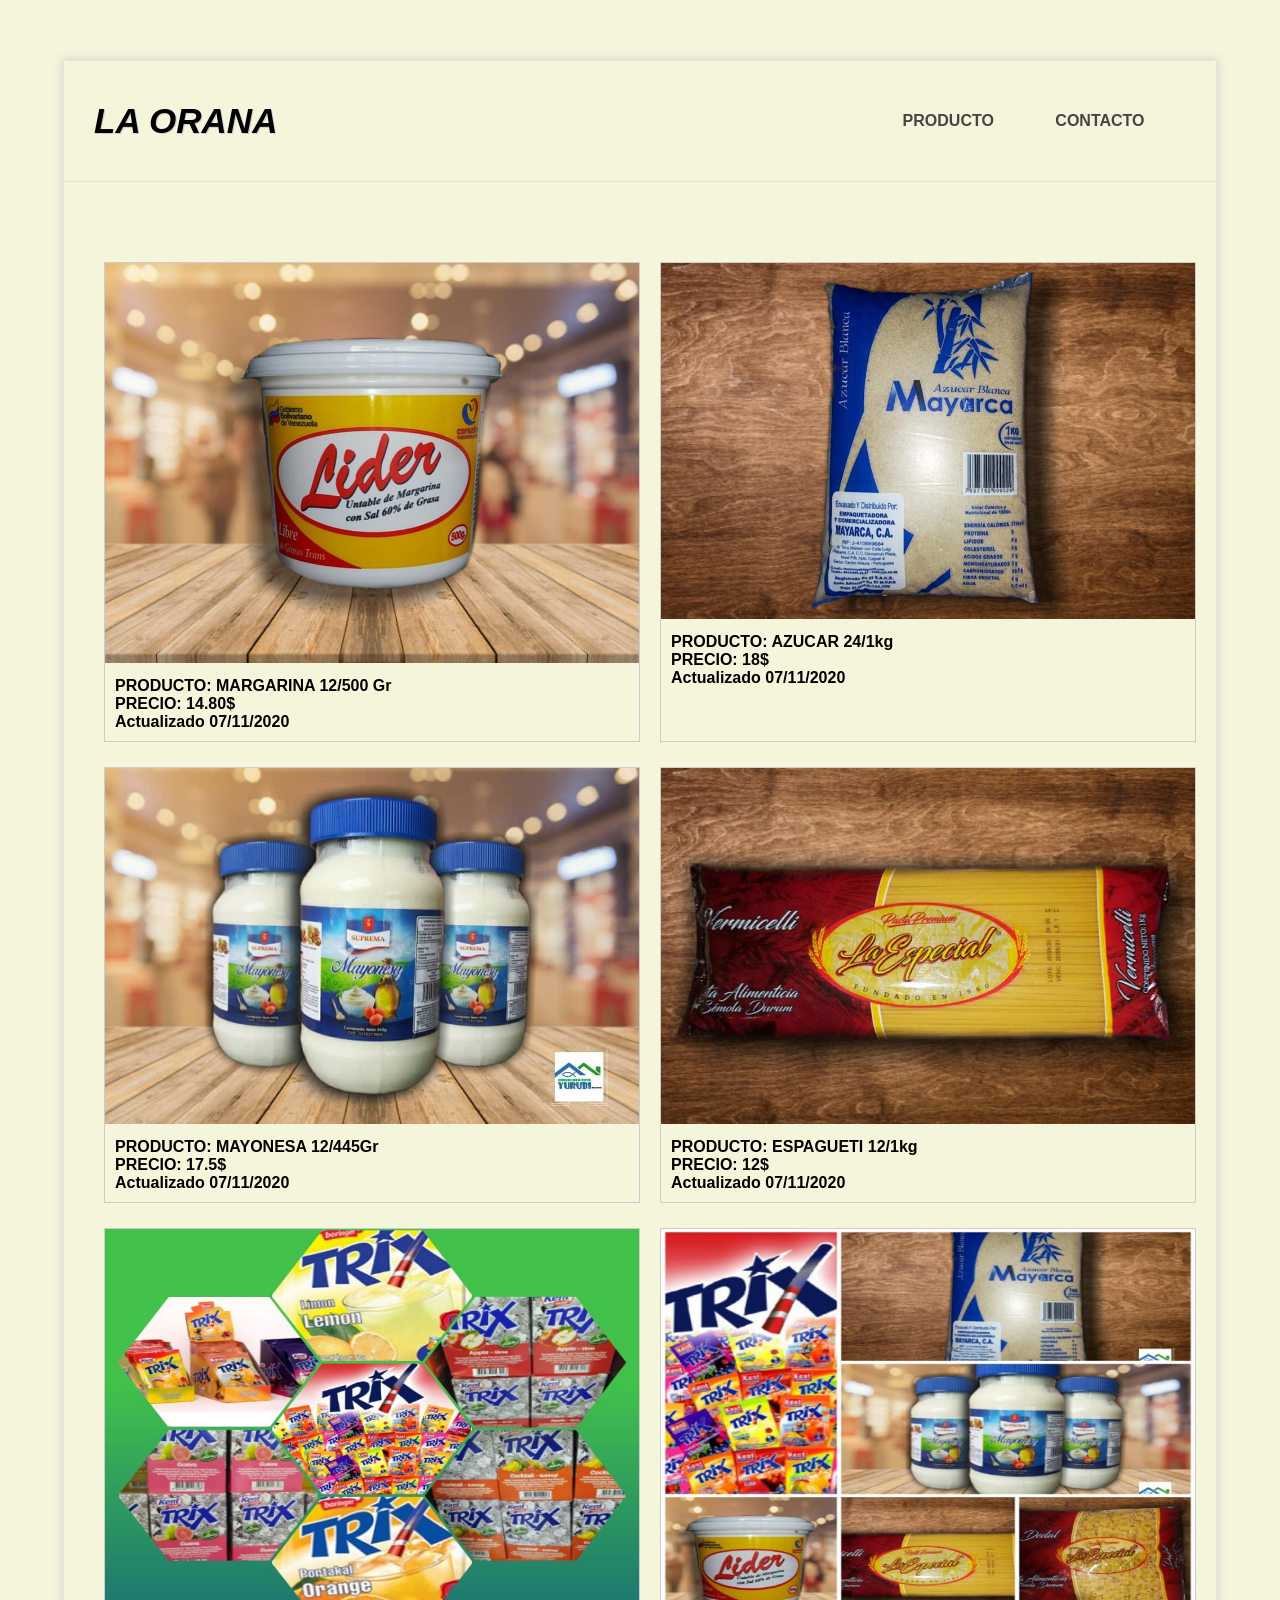
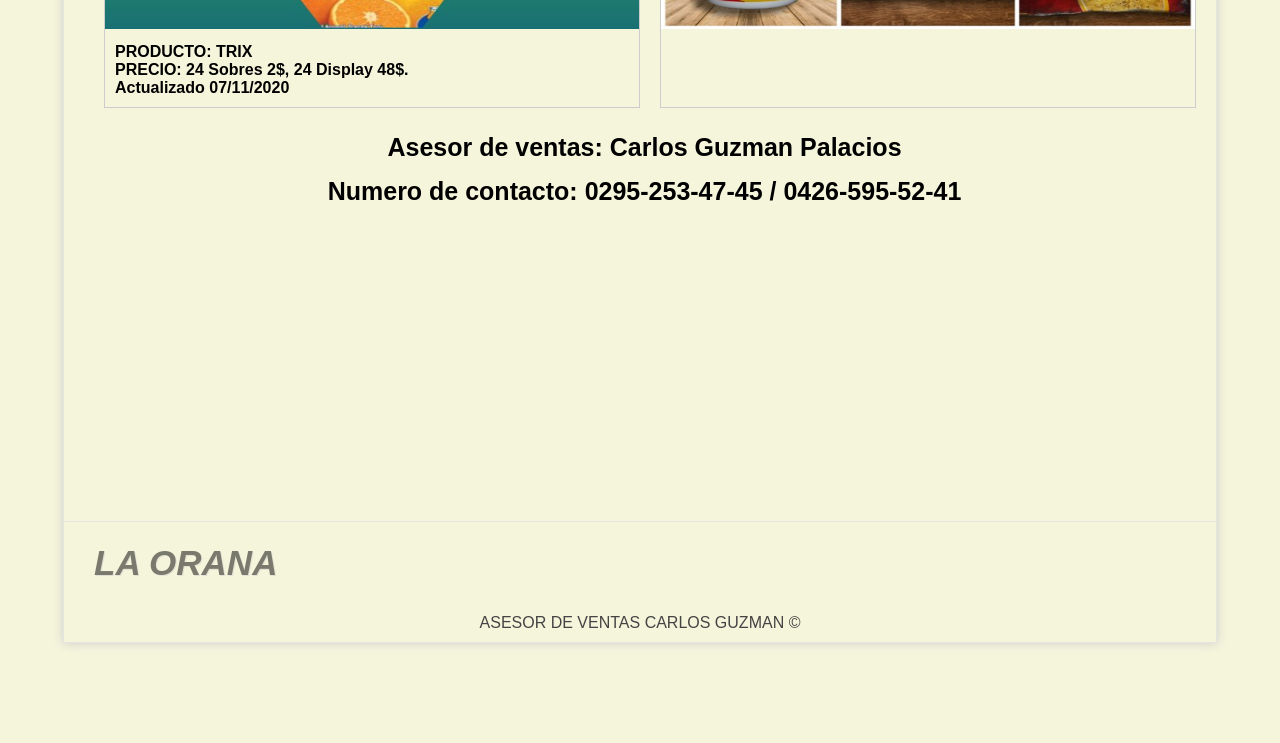
==== docs/index.html @ 0a70550a "agregamos contacto" ====
<!doctype html><html lang="es"><head><meta charset="UTF-8"><meta name="viewport" content="width=device-width,initial-scale=1"><title>La Orana</title><link href="main.14b35aeda8c6bf2b2105.css" rel="stylesheet"></head><body><div class="container"><header><div class="logo"><h1>La Orana</h1></div><nav id="menu"><ul><li><a href="index.html">Producto</a></li><li><a href="#contacto">Contacto</a></li></ul></nav></header><div id="projects"><article class="project"><div class="image-wrap"><img src="assets/margarina.jpeg"/></div><div class="project-info">PRODUCTO: MARGARINA 12/500 Gr<br>PRECIO: 14.80$<br>Actualizado 07/11/2020</div></article><article class="project"><div class="image-wrap"><img id="azucar" src="assets/azucar.jpeg"/></div><div class="project-info">PRODUCTO: AZUCAR 24/1kg<br>PRECIO: 18$<br>Actualizado 07/11/2020</div></article><article class="project"><div class="image-wrap" w:400px><img src="assets/mayonesa.jpeg"/></div><div class="project-info">PRODUCTO: MAYONESA 12/445Gr<br>PRECIO: 17.5$<br>Actualizado 07/11/2020</div></article><article class="project"><div class="image-wrap"><img src="assets/pasta.jpeg"/></div><div class="project-info">PRODUCTO: ESPAGUETI 12/1kg<br>PRECIO: 12$<br>Actualizado 07/11/2020</div></article><article class="project"><div class="image-wrap"><img src="assets/trix.jpeg"/></div><div class="project-info">PRODUCTO: TRIX<br>PRECIO: 24 Sobres 2$, 24 Display 48$.<br>Actualizado 07/11/2020</div></article><article class="project"><div class="image-wrap"><img src="assets/varios.jpeg"/></div></article></div><section><div id="contacto"><p>Asesor de ventas: Carlos Guzman Palacios</p></div><div id="contacto"><p>Numero de contacto: 0295-253-47-45 / 0426-595-52-41</p></div></section><footer id="footer"><div class="logo">LA ORANA</div><div class="info">ASESOR DE VENTAS CARLOS GUZMAN &copy;</div></footer></div><script src="main.df69687eee629e5b68b0.js"></script></body></html>
---- docs/main.14b35aeda8c6bf2b2105.css ----
*{background-color:beige;text-decoration:none;margin:0;padding:0;font-family:sans-serif}.container{width:90%;height:auto;border:1px solid rgba(225,225,226,.8);box-shadow:0 0 10px #ccc;margin:60px auto 100px;min-width:600px}header{display:flex;flex-direction:row;align-items:center;height:120px;border-bottom:1px solid rgba(225,225,226,.8)}.logo h1{color:#000}.logo,.logo h1{font-family:Helvetica;font-style:italic;font-weight:900;font-size:35px;text-transform:uppercase}.logo{display:flex;flex-grow:1;flex-basis:65%;padding:10px;margin-left:20px;text-shadow:1px 1px 0 #ccc}#menu{flex-grow:1;flex-basis:30%;height:100%;padding-right:20px}#menu ul{display:flex;flex-direction:row;flex-wrap:wrap;align-items:center;justify-content:space-evenly;height:100%;list-style:none}#menu a{text-transform:uppercase;color:#444;padding:10px;text-decoration:none;transition:all .3s;font-weight:700}#menu a:hover{background:#101097;color:#fff}#projects{display:flex;flex-flow:row wrap;justify-content:space-between;flex-basis:80%;margin-top:80px;margin-left:40px}.project{flex-grow:1;flex-basis:35%;justify-content:center;margin-bottom:25px;margin-right:20px;border:1px solid #ccc}.image-wrap img{justify-content:center;width:100%;max-height:400px;max-width:700px}.project-info{padding:10px;font-size:16px;color:#000;transition:all .3s;font-weight:700}.project-info:hover,.project-info a:hover{color:#101097;font-size:21px}.project-info p{font-size:16px;color:#000;font-weight:700}#footer{display:flex;flex-flow:row wrap;justify-content:flex-end;margin-top:300px;height:120px;align-items:center;border-top:1px solid rgba(225,225,226,.8)}#contacto{display:flex;justify-content:center;justify-items:center;flex-basis:40%;font-family:Verdana,Geneva,Tahoma,sans-serif;font-weight:700;font-size:25px;border-radius:0 0 0 5px;text-align:center;padding-left:39px;padding-right:30px;padding-bottom:15px}#footer .logo{opacity:.5;flex-basis:auto;flex-grow:1;order:2;text-align:right;margin-right:20px}#footer .info{order:1;margin-left:20px;color:#444}@media (max-width:1088px){#header{text-align:center}.logo{flex-direction:column;flex-grow:1}#menu,.logo{display:flex;flex-wrap:nowrap;flex-basis:100%;justify-content:space-evenly}#menu{flex-direction:row;height:100%}}@media (max-width:819px){.logo{display:flex;flex-direction:row;flex-wrap:wrap;flex-basis:100%;width:100%}}@media (max-width:1334px){#header{text-align:center}#menu>ul{display:flex;justify-content:space-evenly}}@media (max-width:646px){#content{display:flex;flex-direction:column;flex-wrap:wrap;justify-content:space-between;padding-top:20px;padding-bottom:20px}#aside{margin-right:0}#aside ul{display:flex;flex-flow:row wrap;justify-content:space-between}#aside ul li{flex-grow:1;margin-left:5px;margin-right:5px}.project{margin-right:10px;margin-left:10px}#footer .logo{flex-grow:1;order:1;flex-basis:100%;text-align:center;margin:0}}#footer .info{flex-grow:1;order:2;flex-basis:100%;text-align:center;margin:0}
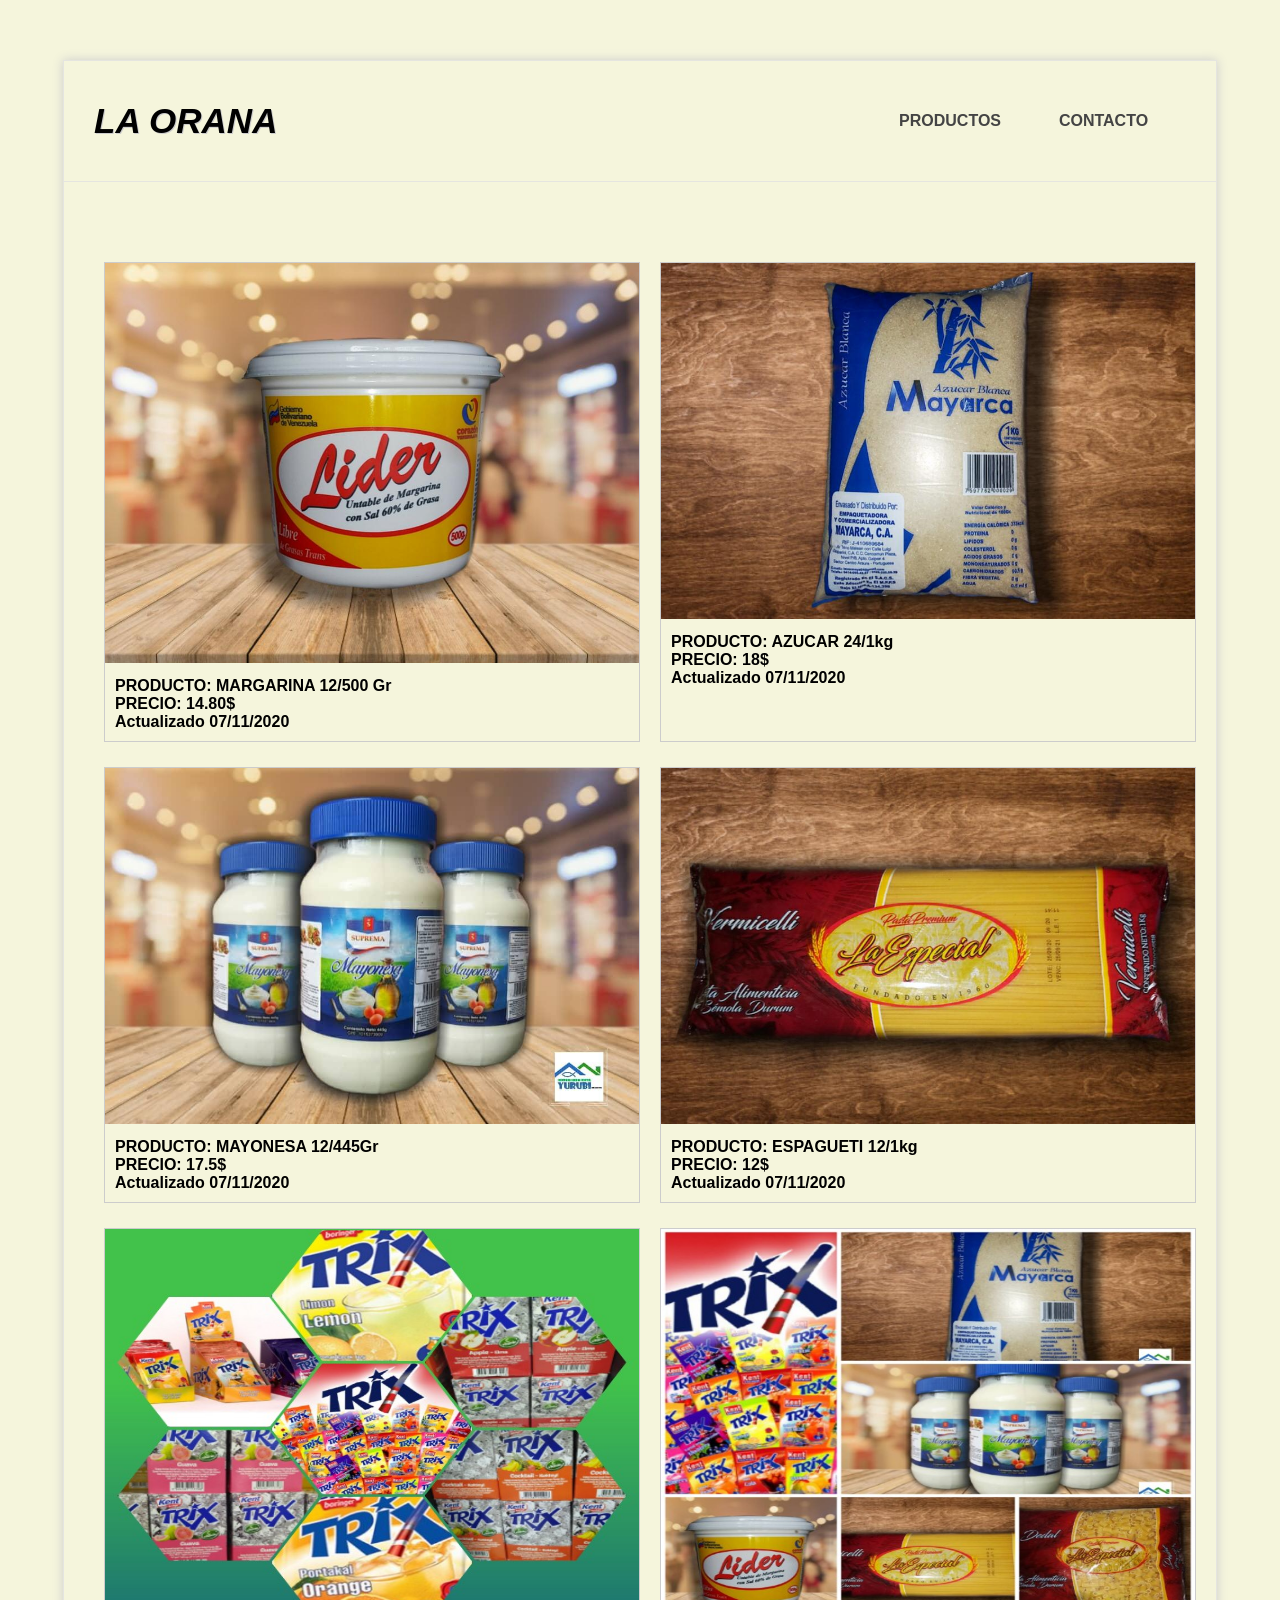
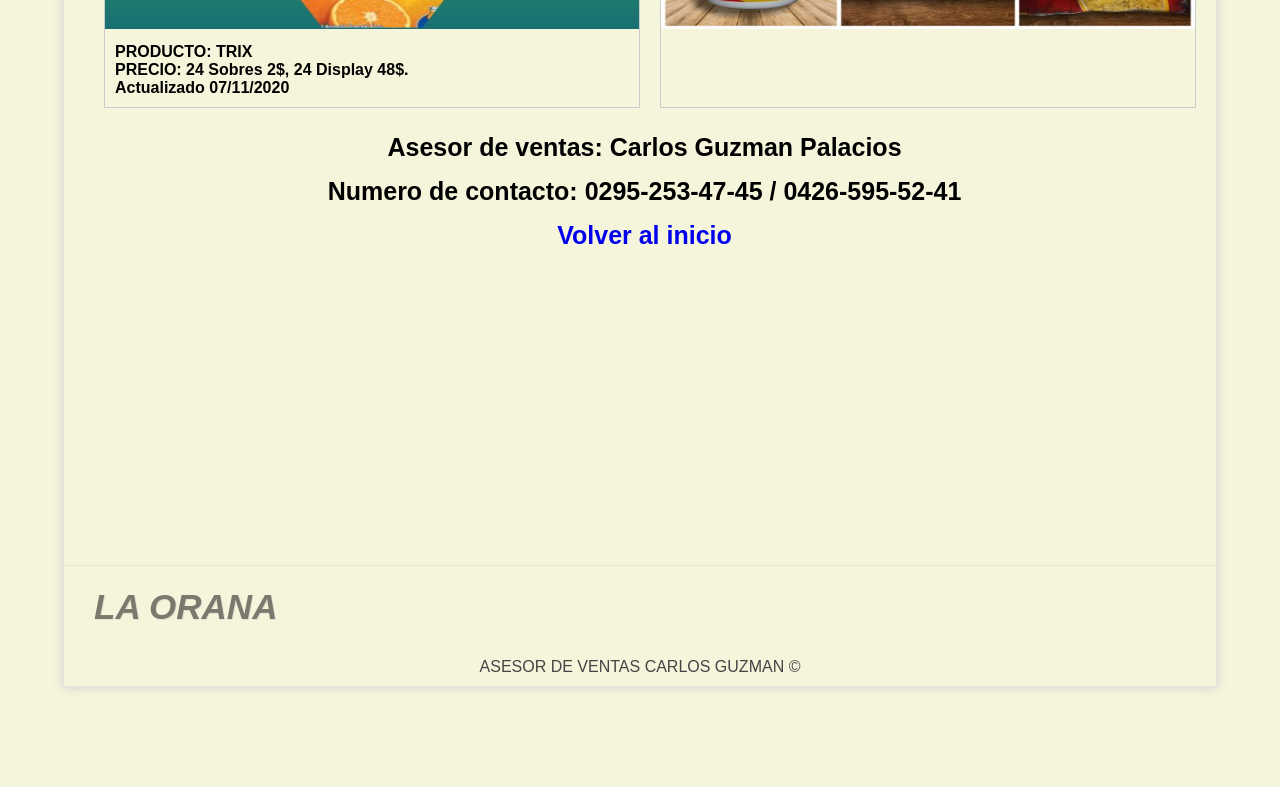
==== commit 444715a1: "agregamos enlace" ====
--- a/docs/index.html
+++ b/docs/index.html
@@ -1 +1 @@
-<!doctype html><html lang="es"><head><meta charset="UTF-8"><meta name="viewport" content="width=device-width,initial-scale=1"><title>La Orana</title><link href="main.14b35aeda8c6bf2b2105.css" rel="stylesheet"></head><body><div class="container"><header><div class="logo"><h1>La Orana</h1></div><nav id="menu"><ul><li><a href="index.html">Producto</a></li><li><a href="#contacto">Contacto</a></li></ul></nav></header><div id="projects"><article class="project"><div class="image-wrap"><img src="assets/margarina.jpeg"/></div><div class="project-info">PRODUCTO: MARGARINA 12/500 Gr<br>PRECIO: 14.80$<br>Actualizado 07/11/2020</div></article><article class="project"><div class="image-wrap"><img id="azucar" src="assets/azucar.jpeg"/></div><div class="project-info">PRODUCTO: AZUCAR 24/1kg<br>PRECIO: 18$<br>Actualizado 07/11/2020</div></article><article class="project"><div class="image-wrap" w:400px><img src="assets/mayonesa.jpeg"/></div><div class="project-info">PRODUCTO: MAYONESA 12/445Gr<br>PRECIO: 17.5$<br>Actualizado 07/11/2020</div></article><article class="project"><div class="image-wrap"><img src="assets/pasta.jpeg"/></div><div class="project-info">PRODUCTO: ESPAGUETI 12/1kg<br>PRECIO: 12$<br>Actualizado 07/11/2020</div></article><article class="project"><div class="image-wrap"><img src="assets/trix.jpeg"/></div><div class="project-info">PRODUCTO: TRIX<br>PRECIO: 24 Sobres 2$, 24 Display 48$.<br>Actualizado 07/11/2020</div></article><article class="project"><div class="image-wrap"><img src="assets/varios.jpeg"/></div></article></div><section><div id="contacto"><p>Asesor de ventas: Carlos Guzman Palacios</p></div><div id="contacto"><p>Numero de contacto: 0295-253-47-45 / 0426-595-52-41</p></div></section><footer id="footer"><div class="logo">LA ORANA</div><div class="info">ASESOR DE VENTAS CARLOS GUZMAN &copy;</div></footer></div><script src="main.df69687eee629e5b68b0.js"></script></body></html>+<!doctype html><html lang="es"><head><meta charset="UTF-8"><meta name="viewport" content="width=device-width,initial-scale=1"><title>La Orana</title><link href="main.4f52cd22ce5ab824322e.css" rel="stylesheet"></head><body><div class="container"><header><div class="logo"><h1>La Orana</h1></div><nav id="menu"><ul><li><a href="index.html">Productos</a></li><li><a href="#contacto">Contacto</a></li></ul></nav></header><div id="projects"><article class="project"><div class="image-wrap"><img src="assets/margarina.jpeg"/></div><div class="project-info">PRODUCTO: MARGARINA 12/500 Gr<br>PRECIO: 14.80$<br>Actualizado 07/11/2020</div></article><article class="project"><div class="image-wrap"><img id="azucar" src="assets/azucar.jpeg"/></div><div class="project-info">PRODUCTO: AZUCAR 24/1kg<br>PRECIO: 18$<br>Actualizado 07/11/2020</div></article><article class="project"><div class="image-wrap" w:400px><img src="assets/mayonesa.jpeg"/></div><div class="project-info">PRODUCTO: MAYONESA 12/445Gr<br>PRECIO: 17.5$<br>Actualizado 07/11/2020</div></article><article class="project"><div class="image-wrap"><img src="assets/pasta.jpeg"/></div><div class="project-info">PRODUCTO: ESPAGUETI 12/1kg<br>PRECIO: 12$<br>Actualizado 07/11/2020</div></article><article class="project"><div class="image-wrap"><img src="assets/trix.jpeg"/></div><div class="project-info">PRODUCTO: TRIX<br>PRECIO: 24 Sobres 2$, 24 Display 48$.<br>Actualizado 07/11/2020</div></article><article class="project"><div class="image-wrap"><img src="assets/varios.jpeg"/></div></article></div><section><div id="contacto"><p>Asesor de ventas: Carlos Guzman Palacios</p></div><div id="contacto"><p>Numero de contacto: 0295-253-47-45 / 0426-595-52-41</p></div><div id="contacto"><a href="#menu">Volver al inicio</a></div></section><footer id="footer"><div class="logo">LA ORANA</div><div class="info">ASESOR DE VENTAS CARLOS GUZMAN &copy;</div></footer></div><script src="main.df69687eee629e5b68b0.js"></script></body></html>
--- a/docs/main.4f52cd22ce5ab824322e.css
+++ b/docs/main.4f52cd22ce5ab824322e.css
@@ -0,0 +1 @@
+*{background-color:beige;text-decoration:none;margin:0;padding:0;font-family:sans-serif}.container{width:90%;height:auto;border:1px solid rgba(225,225,226,.8);box-shadow:0 0 10px #ccc;margin:60px auto 100px;min-width:600px}header{display:flex;flex-direction:row;align-items:center;height:120px;border-bottom:1px solid rgba(225,225,226,.8)}.logo h1{color:#000}.logo,.logo h1{font-family:Helvetica;font-style:italic;font-weight:900;font-size:35px;text-transform:uppercase}.logo{display:flex;flex-grow:1;flex-basis:65%;padding:10px;margin-left:20px;text-shadow:1px 1px 0 #ccc}#menu{flex-grow:1;flex-basis:30%;height:100%;padding-right:20px}#menu ul{display:flex;flex-direction:row;flex-wrap:wrap;align-items:center;justify-content:space-evenly;height:100%;list-style:none}#menu a{text-transform:uppercase;color:#444;padding:10px;text-decoration:none;transition:all .3s;font-weight:700}#menu a:hover{background:#101097;color:#fff}#projects{display:flex;flex-flow:row wrap;justify-content:space-between;flex-basis:80%;margin-top:80px;margin-left:40px}.project{flex-grow:1;flex-basis:35%;justify-content:center;margin-bottom:25px;margin-right:20px;border:1px solid #ccc}.image-wrap img{justify-content:center;width:100%;max-height:400px;max-width:700px}.project-info{padding:10px;cursor:pointer;font-size:16px;color:#000;transition:all .3s;font-weight:700}.project-info:hover,.project-info a:hover{color:#101097;font-size:21px}.project-info p{font-size:16px;color:#000;font-weight:700}#footer{display:flex;flex-flow:row wrap;justify-content:flex-end;margin-top:300px;height:120px;align-items:center;border-top:1px solid rgba(225,225,226,.8)}#contacto{display:flex;justify-content:center;justify-items:center;flex-basis:40%;font-family:Verdana,Geneva,Tahoma,sans-serif;font-weight:700;font-size:25px;border-radius:0 0 0 5px;text-align:center;padding-left:39px;padding-right:30px;padding-bottom:15px}#footer .logo{opacity:.5;flex-basis:auto;flex-grow:1;order:2;text-align:right;margin-right:20px}#footer .info{order:1;margin-left:20px;color:#444}@media (max-width:1088px){#header{text-align:center}.logo{flex-direction:column;flex-grow:1}#menu,.logo{display:flex;flex-wrap:nowrap;flex-basis:100%;justify-content:space-evenly}#menu{flex-direction:row;height:100%}}@media (max-width:819px){.logo{display:flex;flex-direction:row;flex-wrap:wrap;flex-basis:100%;width:100%}}@media (max-width:1334px){#header{text-align:center}#menu>ul{display:flex;justify-content:space-evenly}}@media (max-width:646px){#content{display:flex;flex-direction:column;flex-wrap:wrap;justify-content:space-between;padding-top:20px;padding-bottom:20px}#aside{margin-right:0}#aside ul{display:flex;flex-flow:row wrap;justify-content:space-between}#aside ul li{flex-grow:1;margin-left:5px;margin-right:5px}.project{margin-right:10px;margin-left:10px}#footer .logo{flex-grow:1;order:1;flex-basis:100%;text-align:center;margin:0}}#footer .info{flex-grow:1;order:2;flex-basis:100%;text-align:center;margin:0}
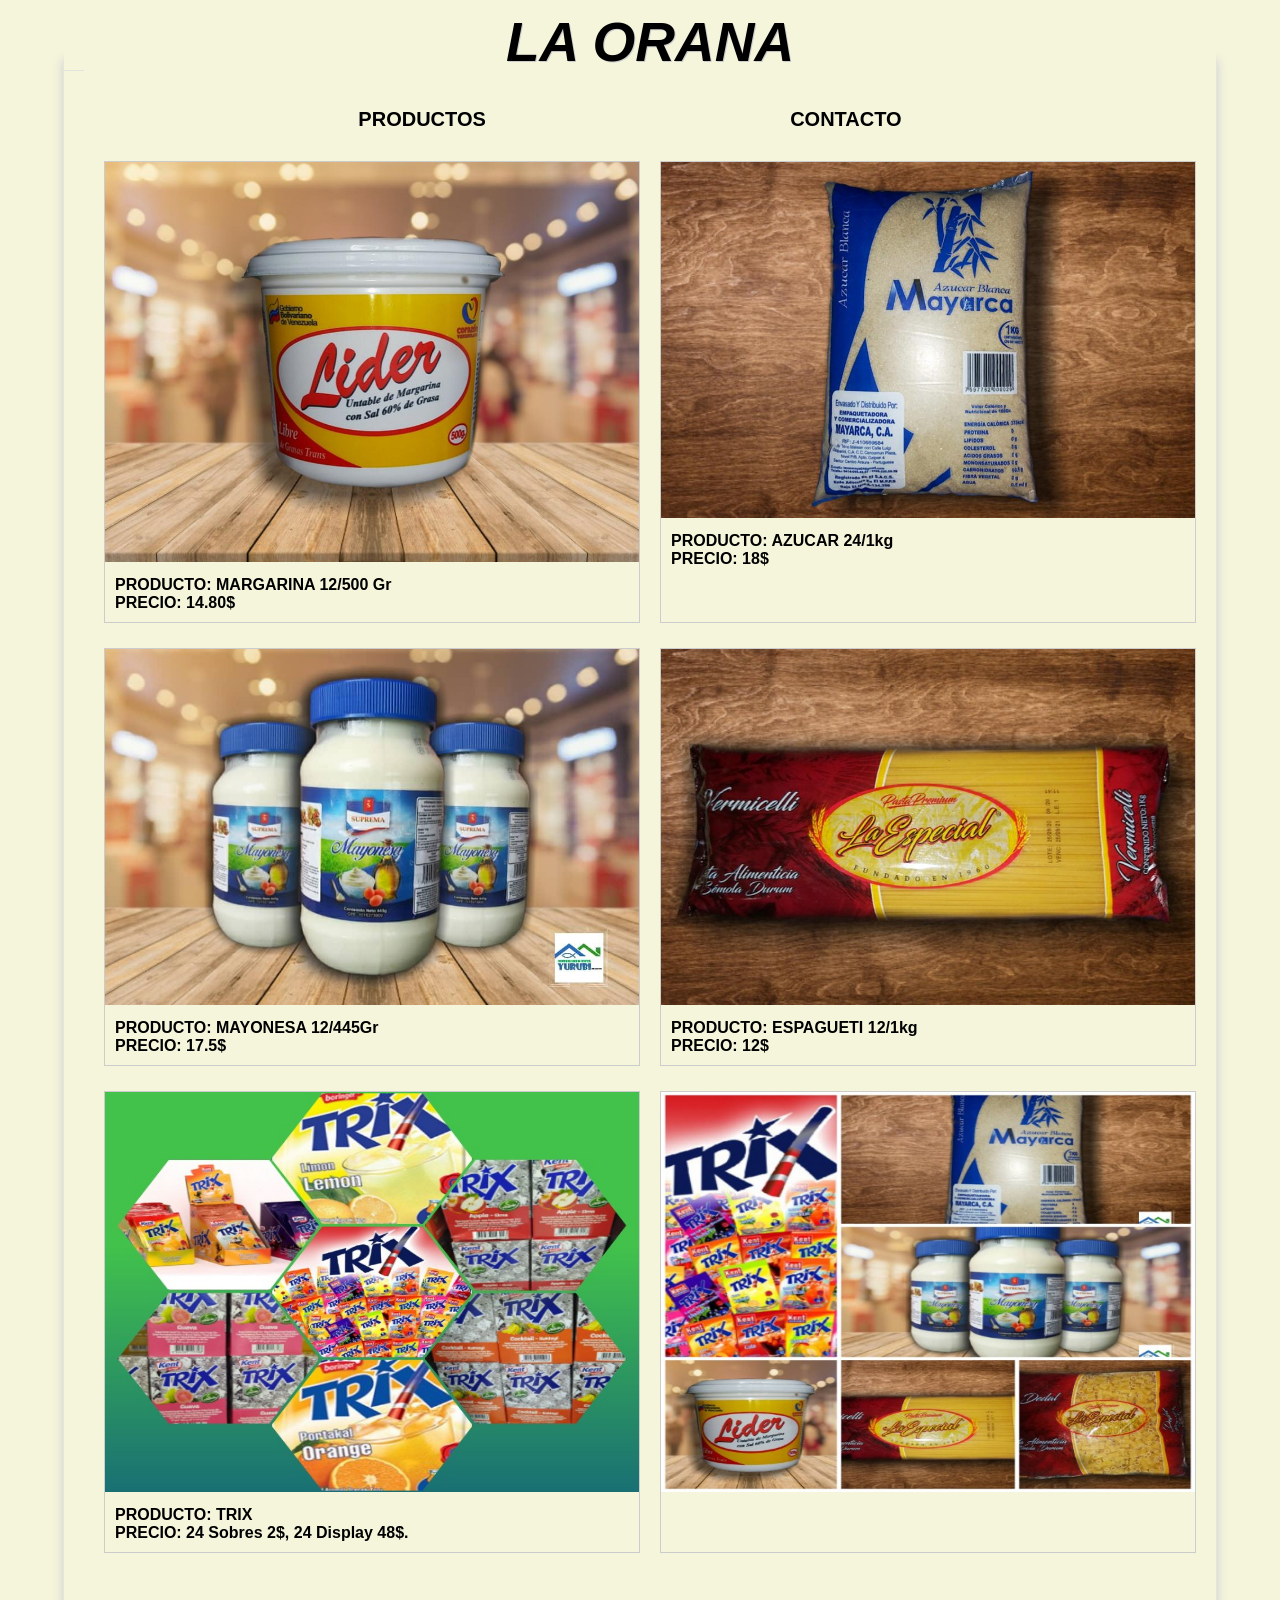
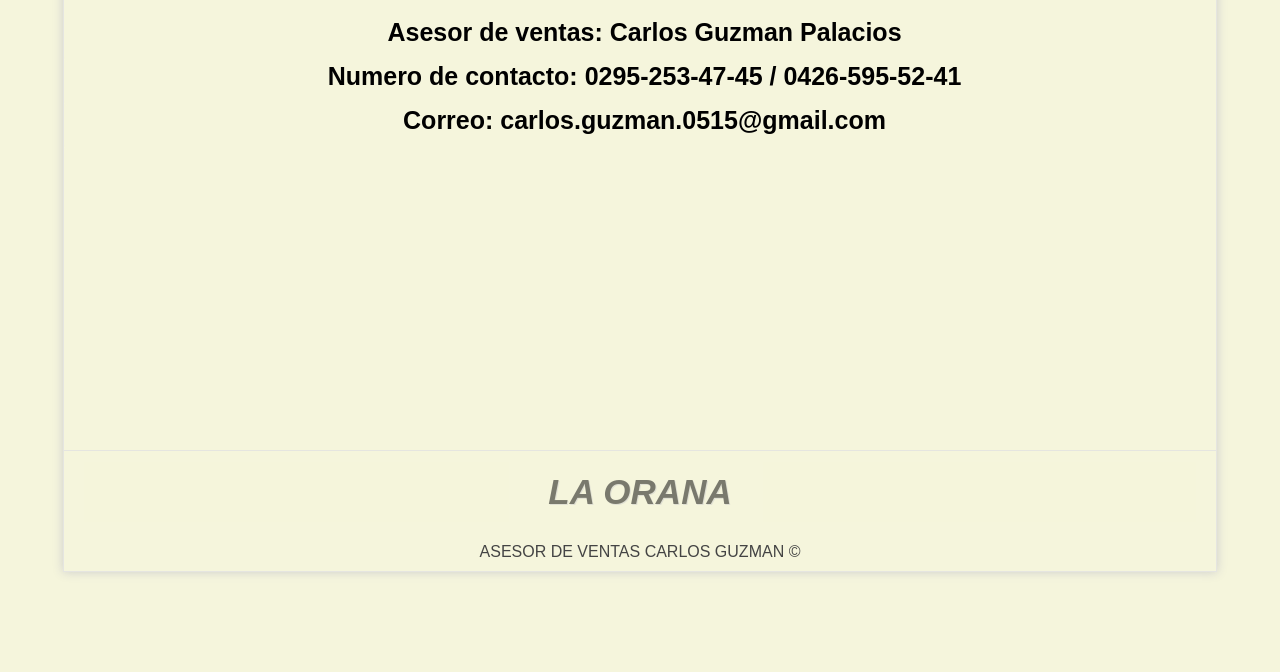
==== commit 7c9d7739: "header fijo" ====
--- a/docs/index.html
+++ b/docs/index.html
@@ -1 +1 @@
-<!doctype html><html lang="es"><head><meta charset="UTF-8"><meta name="viewport" content="width=device-width,initial-scale=1"><title>La Orana</title><link href="main.4f52cd22ce5ab824322e.css" rel="stylesheet"></head><body><div class="container"><header><div class="logo"><h1>La Orana</h1></div><nav id="menu"><ul><li><a href="index.html">Productos</a></li><li><a href="#contacto">Contacto</a></li></ul></nav></header><div id="projects"><article class="project"><div class="image-wrap"><img src="assets/margarina.jpeg"/></div><div class="project-info">PRODUCTO: MARGARINA 12/500 Gr<br>PRECIO: 14.80$<br>Actualizado 07/11/2020</div></article><article class="project"><div class="image-wrap"><img id="azucar" src="assets/azucar.jpeg"/></div><div class="project-info">PRODUCTO: AZUCAR 24/1kg<br>PRECIO: 18$<br>Actualizado 07/11/2020</div></article><article class="project"><div class="image-wrap" w:400px><img src="assets/mayonesa.jpeg"/></div><div class="project-info">PRODUCTO: MAYONESA 12/445Gr<br>PRECIO: 17.5$<br>Actualizado 07/11/2020</div></article><article class="project"><div class="image-wrap"><img src="assets/pasta.jpeg"/></div><div class="project-info">PRODUCTO: ESPAGUETI 12/1kg<br>PRECIO: 12$<br>Actualizado 07/11/2020</div></article><article class="project"><div class="image-wrap"><img src="assets/trix.jpeg"/></div><div class="project-info">PRODUCTO: TRIX<br>PRECIO: 24 Sobres 2$, 24 Display 48$.<br>Actualizado 07/11/2020</div></article><article class="project"><div class="image-wrap"><img src="assets/varios.jpeg"/></div></article></div><section><div id="contacto"><p>Asesor de ventas: Carlos Guzman Palacios</p></div><div id="contacto"><p>Numero de contacto: 0295-253-47-45 / 0426-595-52-41</p></div><div id="contacto"><a href="#menu">Volver al inicio</a></div></section><footer id="footer"><div class="logo">LA ORANA</div><div class="info">ASESOR DE VENTAS CARLOS GUZMAN &copy;</div></footer></div><script src="main.df69687eee629e5b68b0.js"></script></body></html>+<!doctype html><html lang="es"><head><meta charset="UTF-8"><meta name="viewport" content="width=device-width,initial-scale=1"><title>La Orana</title><link href="main.09161ef15a812a0a508c.css" rel="stylesheet"></head><body><div class="container"><header><div class="logo"><h1>La Orana</h1></div><nav id="menu"><ul><li><a href="index.html">Productos</a></li><li><a href="#contacto">Contacto</a></li></ul></nav></header><div id="projects"><article class="project"><div class="image-wrap"><img src="assets/margarina.jpeg"/></div><div class="project-info">PRODUCTO: MARGARINA 12/500 Gr<br>PRECIO: 14.80$<br></div></article><article class="project"><div class="image-wrap"><img id="azucar" src="assets/azucar.jpeg"/></div><div class="project-info">PRODUCTO: AZUCAR 24/1kg<br>PRECIO: 18$<br></div></article><article class="project"><div class="image-wrap" w:400px><img src="assets/mayonesa.jpeg"/></div><div class="project-info">PRODUCTO: MAYONESA 12/445Gr<br>PRECIO: 17.5$<br></div></article><article class="project"><div class="image-wrap"><img src="assets/pasta.jpeg"/></div><div class="project-info">PRODUCTO: ESPAGUETI 12/1kg<br>PRECIO: 12$<br></div></article><article class="project"><div class="image-wrap"><img src="assets/trix.jpeg"/></div><div class="project-info">PRODUCTO: TRIX<br>PRECIO: 24 Sobres 2$, 24 Display 48$.<br></div></article><article class="project"><div class="image-wrap"><img src="assets/varios.jpeg"/></div></article></div><section id="section"><div id="contacto"><p>Asesor de ventas: Carlos Guzman Palacios</p></div><div id="contacto"><p>Numero de contacto: 0295-253-47-45 / 0426-595-52-41</p></div><div id="contacto"><p>Correo: carlos.guzman.0515@gmail.com</p></div></section><footer id="footer"><div class="logo">LA ORANA</div><div class="info">ASESOR DE VENTAS CARLOS GUZMAN &copy;</div></footer></div><script src="main.df69687eee629e5b68b0.js"></script></body></html>
--- a/docs/main.09161ef15a812a0a508c.css
+++ b/docs/main.09161ef15a812a0a508c.css
@@ -0,0 +1 @@
+*{background-color:beige;text-decoration:none;margin:0;padding:0;font-family:Verdana,Geneva,Tahoma,sans-serif}.container{width:90%;height:auto;border:1px solid rgba(225,225,226,.8);box-shadow:0 0 10px #ccc;margin:60px auto 100px;min-width:600px}header{height:70px;border-bottom:1px solid rgba(225,225,226,.8);position:fixed;width:90%;top:0;margin-right:40px}.logo h1{font-size:55px;color:#000}.logo,.logo h1{font-family:Helvetica;font-style:italic;font-weight:900;text-transform:uppercase}.logo{display:flex;flex-grow:1;flex-basis:65%;justify-content:center;font-size:35px;padding:10px;margin-left:20px;text-shadow:1px 1px 0 #ccc}#menu{flex-grow:1;flex-basis:30%;padding-right:20px}#menu,#menu ul{justify-content:flex-end;height:100%}#menu ul{display:flex;flex-direction:row;flex-wrap:wrap;align-items:center;list-style:none}#menu a{text-transform:uppercase;color:#000;padding:10px;text-decoration:none;transition:all .3s;font-weight:700;font-size:20px}#menu a:hover{background:#101097;color:#fff}#projects{display:flex;flex-flow:row wrap;justify-content:space-between;flex-basis:80%;margin-top:100px;margin-left:40px}.project{flex-grow:1;flex-basis:35%;justify-content:center;margin-bottom:25px;margin-right:20px;border:1px solid #ccc}.image-wrap img{justify-content:center;width:100%;max-height:400px;max-width:700px}#section{display:flex;flex-direction:column;padding-top:40px}.project-info{padding:10px;cursor:pointer;font-size:16px;color:#000;transition:all .3s;font-weight:700}.project-info:hover,.project-info a:hover{color:#101097;font-size:21px}.project-info p{font-size:16px;color:#000;font-weight:700}#footer{display:flex;flex-flow:row wrap;justify-content:flex-end;margin-top:300px;height:120px;align-items:center;border-top:1px solid rgba(225,225,226,.8)}#contacto{display:flex;justify-content:center;justify-items:center;flex-basis:40%;font-family:Verdana,Geneva,Tahoma,sans-serif;font-weight:700;font-size:25px;border-radius:0 0 0 5px;text-align:center;padding-left:39px;padding-right:30px;padding-bottom:15px}#footer .logo{opacity:.5;flex-basis:auto;flex-grow:1;order:2;text-align:right;margin-right:20px}#footer .info{order:1;margin-left:20px;color:#444}@media (max-width:1088px){#header{text-align:center}.logo{flex-direction:column;flex-grow:1}#menu,.logo{display:flex;flex-wrap:nowrap;flex-basis:100%;justify-content:space-evenly}#menu{flex-direction:row;height:100%}}@media (max-width:819px){.logo{display:flex;flex-direction:row;flex-wrap:wrap;flex-basis:100%;width:100%}}@media (max-width:1334px){#header{text-align:center}#menu>ul{display:flex;justify-content:space-evenly}}@media (max-width:646px){#content{display:flex;flex-direction:column;flex-wrap:wrap;justify-content:space-between;padding-top:20px;padding-bottom:20px}#aside{margin-right:0}#aside ul{display:flex;flex-flow:row wrap;justify-content:space-between}#aside ul li{flex-grow:1;margin-left:5px;margin-right:5px}.project{margin-right:10px;margin-left:10px}#footer .logo{flex-grow:1;order:1;flex-basis:100%;text-align:center;margin:0}}#footer .info{flex-grow:1;order:2;flex-basis:100%;text-align:center;margin:0}
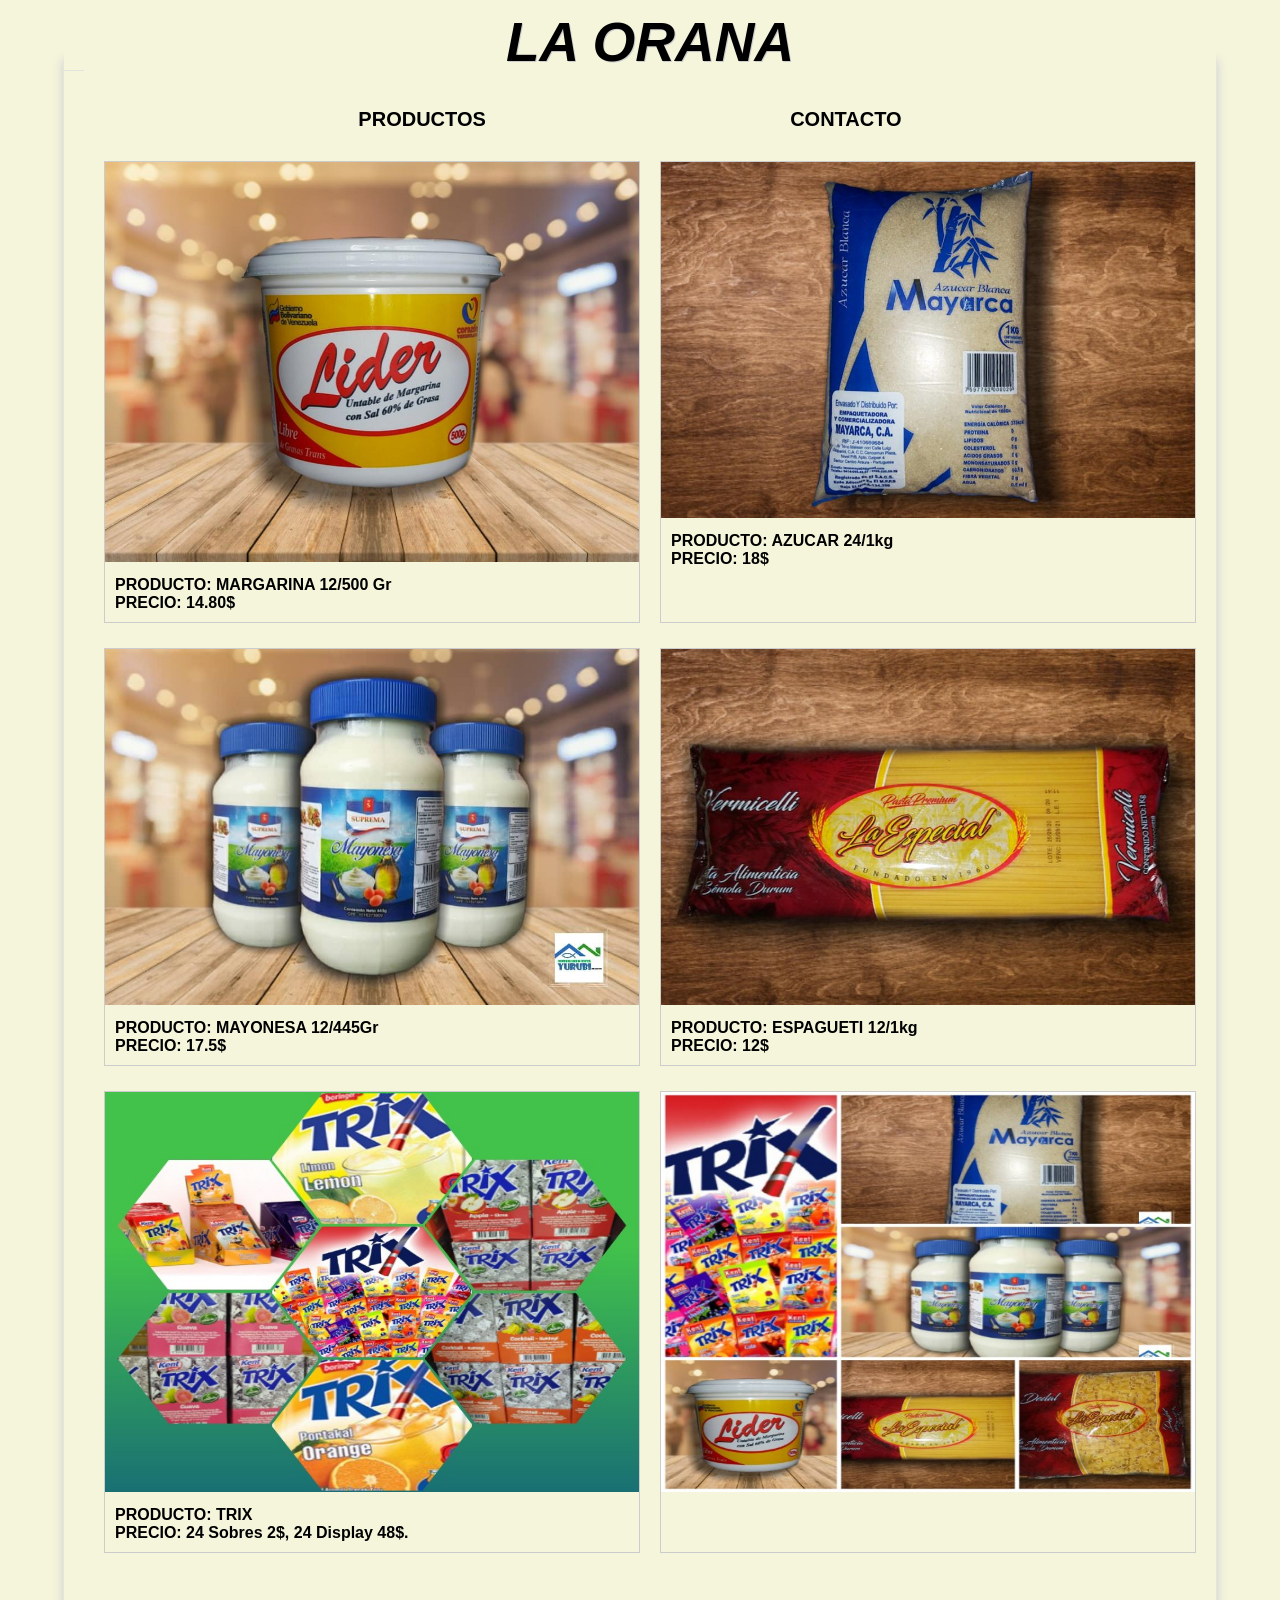
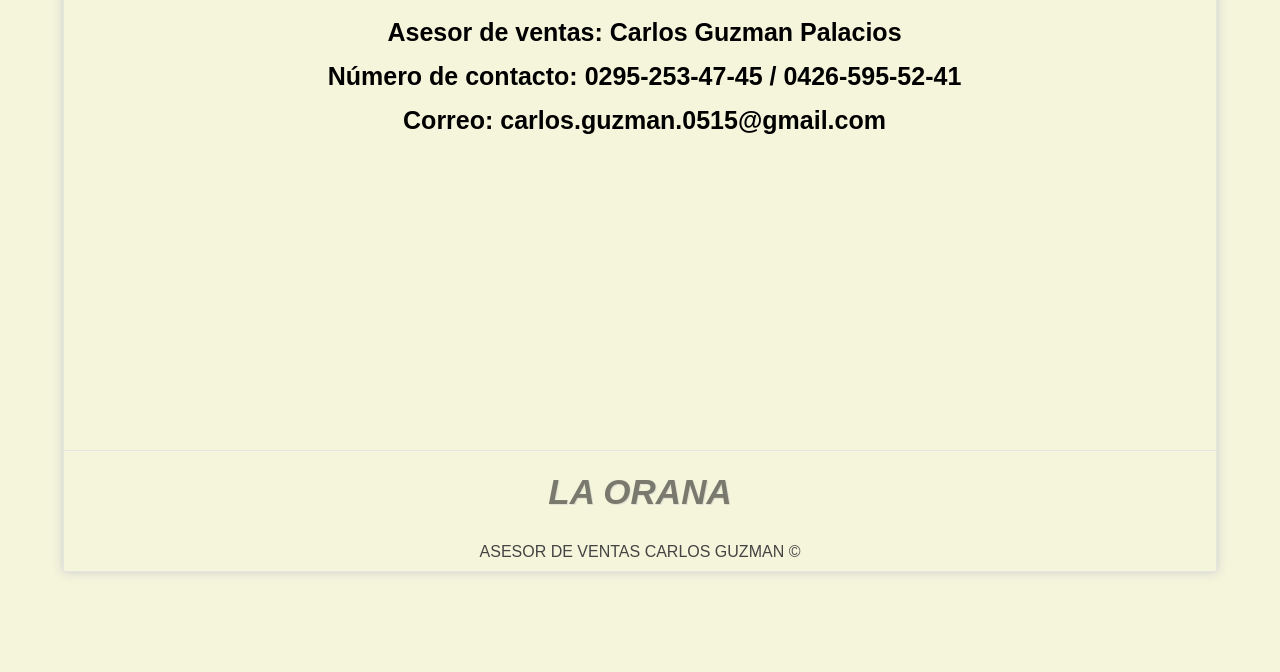
==== commit 2ea5bc5d: "coreccion seccion contacto" ====
--- a/docs/index.html
+++ b/docs/index.html
@@ -1 +1 @@
-<!doctype html><html lang="es"><head><meta charset="UTF-8"><meta name="viewport" content="width=device-width,initial-scale=1"><title>La Orana</title><link href="main.09161ef15a812a0a508c.css" rel="stylesheet"></head><body><div class="container"><header><div class="logo"><h1>La Orana</h1></div><nav id="menu"><ul><li><a href="index.html">Productos</a></li><li><a href="#contacto">Contacto</a></li></ul></nav></header><div id="projects"><article class="project"><div class="image-wrap"><img src="assets/margarina.jpeg"/></div><div class="project-info">PRODUCTO: MARGARINA 12/500 Gr<br>PRECIO: 14.80$<br></div></article><article class="project"><div class="image-wrap"><img id="azucar" src="assets/azucar.jpeg"/></div><div class="project-info">PRODUCTO: AZUCAR 24/1kg<br>PRECIO: 18$<br></div></article><article class="project"><div class="image-wrap" w:400px><img src="assets/mayonesa.jpeg"/></div><div class="project-info">PRODUCTO: MAYONESA 12/445Gr<br>PRECIO: 17.5$<br></div></article><article class="project"><div class="image-wrap"><img src="assets/pasta.jpeg"/></div><div class="project-info">PRODUCTO: ESPAGUETI 12/1kg<br>PRECIO: 12$<br></div></article><article class="project"><div class="image-wrap"><img src="assets/trix.jpeg"/></div><div class="project-info">PRODUCTO: TRIX<br>PRECIO: 24 Sobres 2$, 24 Display 48$.<br></div></article><article class="project"><div class="image-wrap"><img src="assets/varios.jpeg"/></div></article></div><section id="section"><div id="contacto"><p>Asesor de ventas: Carlos Guzman Palacios</p></div><div id="contacto"><p>Numero de contacto: 0295-253-47-45 / 0426-595-52-41</p></div><div id="contacto"><p>Correo: carlos.guzman.0515@gmail.com</p></div></section><footer id="footer"><div class="logo">LA ORANA</div><div class="info">ASESOR DE VENTAS CARLOS GUZMAN &copy;</div></footer></div><script src="main.df69687eee629e5b68b0.js"></script></body></html>+<!doctype html><html lang="es"><head><meta charset="UTF-8"><meta name="viewport" content="width=device-width,initial-scale=1"><title>La Orana</title><link href="main.8d6b5964e4225a39f0d0.css" rel="stylesheet"></head><body><div class="container"><header><div class="logo"><h1>La Orana</h1></div><nav id="menu"><ul><li><a href="index.html">Productos</a></li><li><a href="#contacto">Contacto</a></li></ul></nav></header><div id="projects"><article class="project"><div class="image-wrap"><img src="assets/margarina.jpeg"/></div><div class="project-info">PRODUCTO: MARGARINA 12/500 Gr<br>PRECIO: 14.80$<br></div></article><article class="project"><div class="image-wrap"><img id="azucar" src="assets/azucar.jpeg"/></div><div class="project-info">PRODUCTO: AZUCAR 24/1kg<br>PRECIO: 18$<br></div></article><article class="project"><div class="image-wrap" w:400px><img src="assets/mayonesa.jpeg"/></div><div class="project-info">PRODUCTO: MAYONESA 12/445Gr<br>PRECIO: 17.5$<br></div></article><article class="project"><div class="image-wrap"><img src="assets/pasta.jpeg"/></div><div class="project-info">PRODUCTO: ESPAGUETI 12/1kg<br>PRECIO: 12$<br></div></article><article class="project"><div class="image-wrap"><img src="assets/trix.jpeg"/></div><div class="project-info">PRODUCTO: TRIX<br>PRECIO: 24 Sobres 2$, 24 Display 48$.<br></div></article><article class="project"><div class="image-wrap"><img src="assets/varios.jpeg"/></div></article></div><section id="contacto"><div class="contacto"><p>Asesor de ventas: Carlos Guzman Palacios</p></div><div class="contacto"><p>Número de contacto: 0295-253-47-45 / 0426-595-52-41</p></div><div class="contacto"><p>Correo: carlos.guzman.0515@gmail.com</p></div></section><footer id="footer"><div class="logo">LA ORANA</div><div class="info">ASESOR DE VENTAS CARLOS GUZMAN &copy;</div></footer></div><script src="main.df69687eee629e5b68b0.js"></script></body></html>
--- a/docs/main.8d6b5964e4225a39f0d0.css
+++ b/docs/main.8d6b5964e4225a39f0d0.css
@@ -0,0 +1 @@
+*{background-color:beige;text-decoration:none;margin:0;padding:0;font-family:Verdana,Geneva,Tahoma,sans-serif}.container{width:90%;height:auto;border:1px solid rgba(225,225,226,.8);box-shadow:0 0 10px #ccc;margin:60px auto 100px;min-width:600px}header{height:70px;border-bottom:1px solid rgba(225,225,226,.8);position:fixed;width:90%;top:0;margin-right:40px}.logo h1{font-size:55px;color:#000}.logo,.logo h1{font-family:Helvetica;font-style:italic;font-weight:900;text-transform:uppercase}.logo{display:flex;flex-grow:1;flex-basis:65%;justify-content:center;font-size:35px;padding:10px;margin-left:20px;text-shadow:1px 1px 0 #ccc}#menu{flex-grow:1;flex-basis:30%;padding-right:20px}#menu,#menu ul{justify-content:flex-end;height:100%}#menu ul{display:flex;flex-direction:row;flex-wrap:wrap;align-items:center;list-style:none}#menu a{text-transform:uppercase;color:#000;padding:10px;text-decoration:none;transition:all .3s;font-weight:700;font-size:20px}#menu a:hover{background:#101097;color:#fff}#projects{display:flex;flex-flow:row wrap;justify-content:space-between;flex-basis:80%;margin-top:100px;margin-left:40px}.project{flex-grow:1;flex-basis:35%;justify-content:center;margin-bottom:25px;margin-right:20px;border:1px solid #ccc}.image-wrap img{justify-content:center;width:100%;max-height:400px;max-width:700px}#contacto{display:flex;flex-direction:column;margin-top:40px}.project-info{padding:10px;cursor:pointer;font-size:16px;color:#000;transition:all .3s;font-weight:700}.project-info:hover,.project-info a:hover{color:#101097;font-size:21px}.project-info p{font-size:16px;color:#000;font-weight:700}#footer{display:flex;flex-flow:row wrap;justify-content:flex-end;margin-top:300px;height:120px;align-items:center;border-top:1px solid rgba(225,225,226,.8)}.contacto{display:flex;justify-content:center;justify-items:center;flex-basis:40%;font-family:Verdana,Geneva,Tahoma,sans-serif;font-weight:700;font-size:25px;border-radius:0 0 0 5px;text-align:center;padding-left:39px;padding-right:30px;margin-bottom:15px}#footer .logo{opacity:.5;flex-basis:auto;flex-grow:1;order:2;text-align:right;margin-right:20px}#footer .info{order:1;margin-left:20px;color:#444}@media (max-width:1088px){#header{text-align:center}.logo{flex-direction:column;flex-grow:1}#menu,.logo{display:flex;flex-wrap:nowrap;flex-basis:100%;justify-content:space-evenly}#menu{flex-direction:row;height:100%}}@media (max-width:819px){.logo{display:flex;flex-direction:row;flex-wrap:wrap;flex-basis:100%;width:100%}}@media (max-width:1334px){#header{text-align:center}#menu>ul{display:flex;justify-content:space-evenly}}@media (max-width:646px){#content{display:flex;flex-direction:column;flex-wrap:wrap;justify-content:space-between;padding-top:20px;padding-bottom:20px}#aside{margin-right:0}#aside ul{display:flex;flex-flow:row wrap;justify-content:space-between}#aside ul li{flex-grow:1;margin-left:5px;margin-right:5px}.project{margin-right:10px;margin-left:10px}#footer .logo{flex-grow:1;order:1;flex-basis:100%;text-align:center;margin:0}}#footer .info{flex-grow:1;order:2;flex-basis:100%;text-align:center;margin:0}
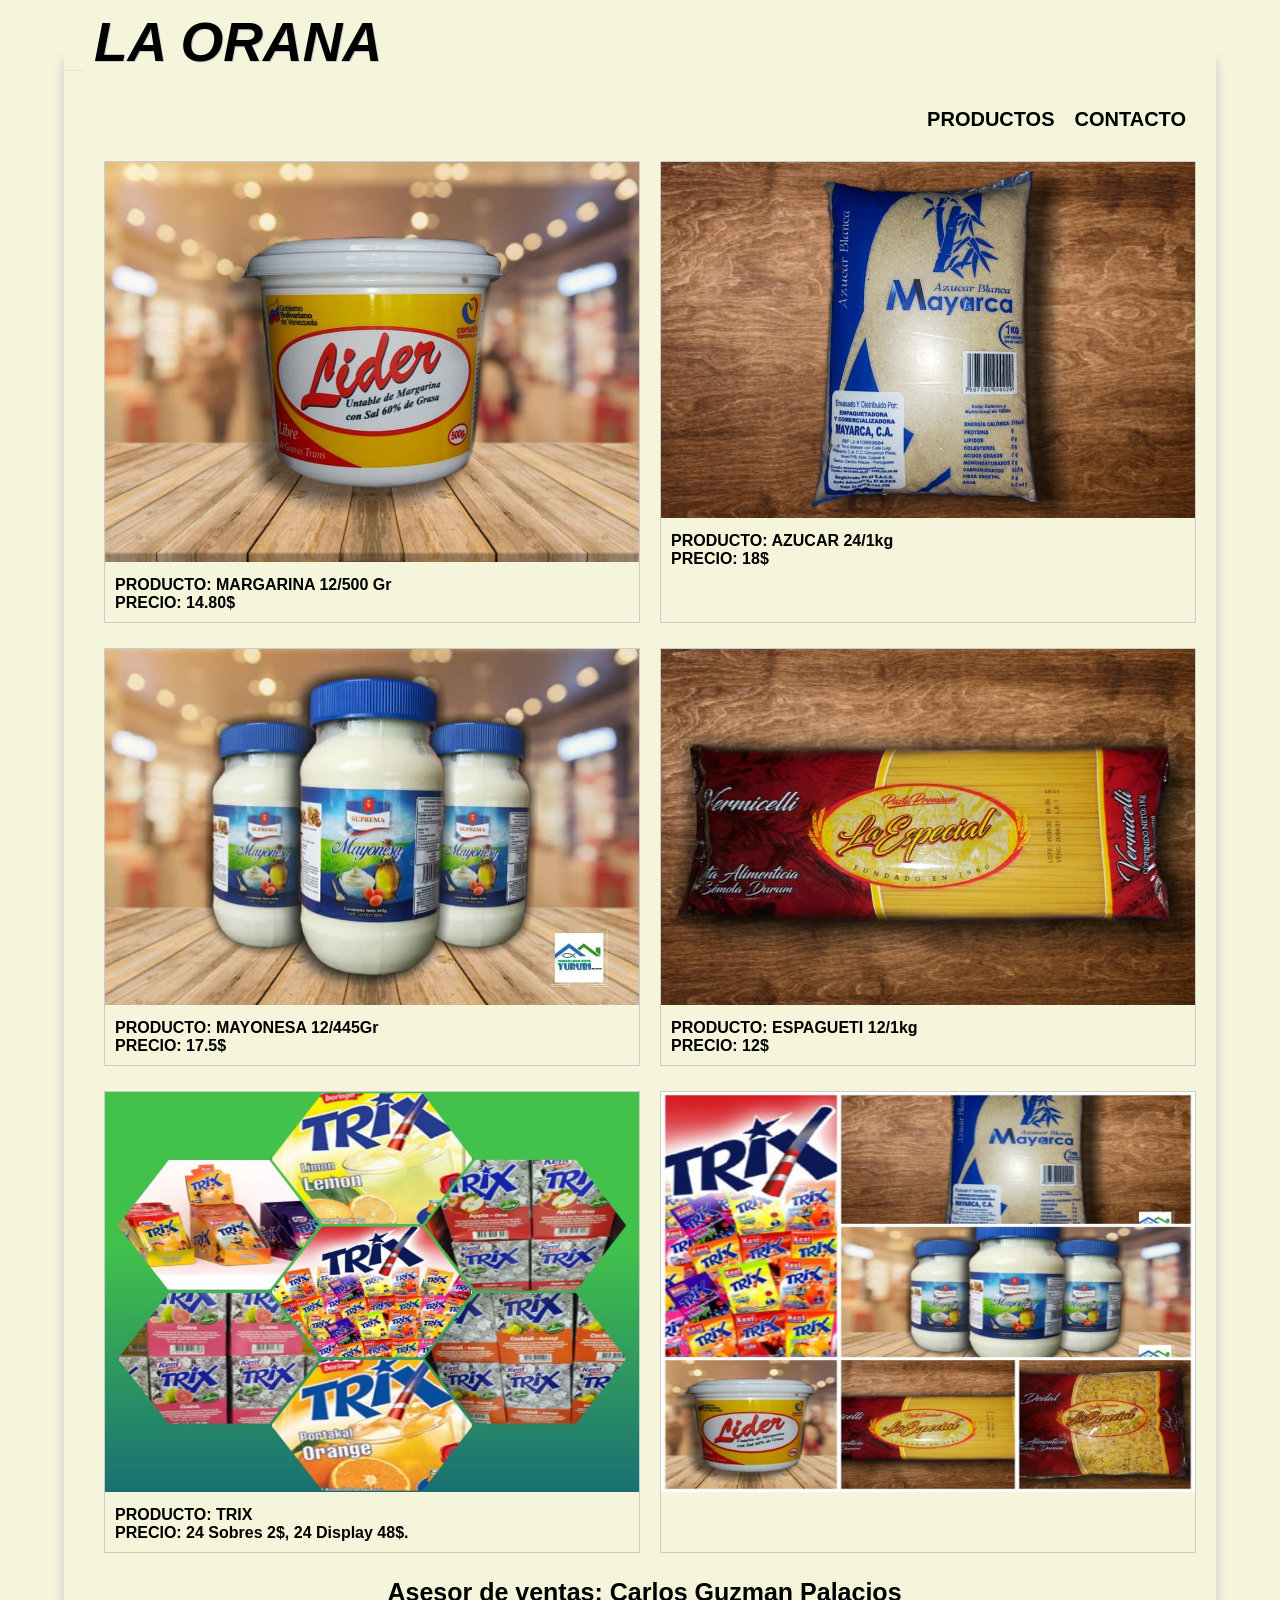
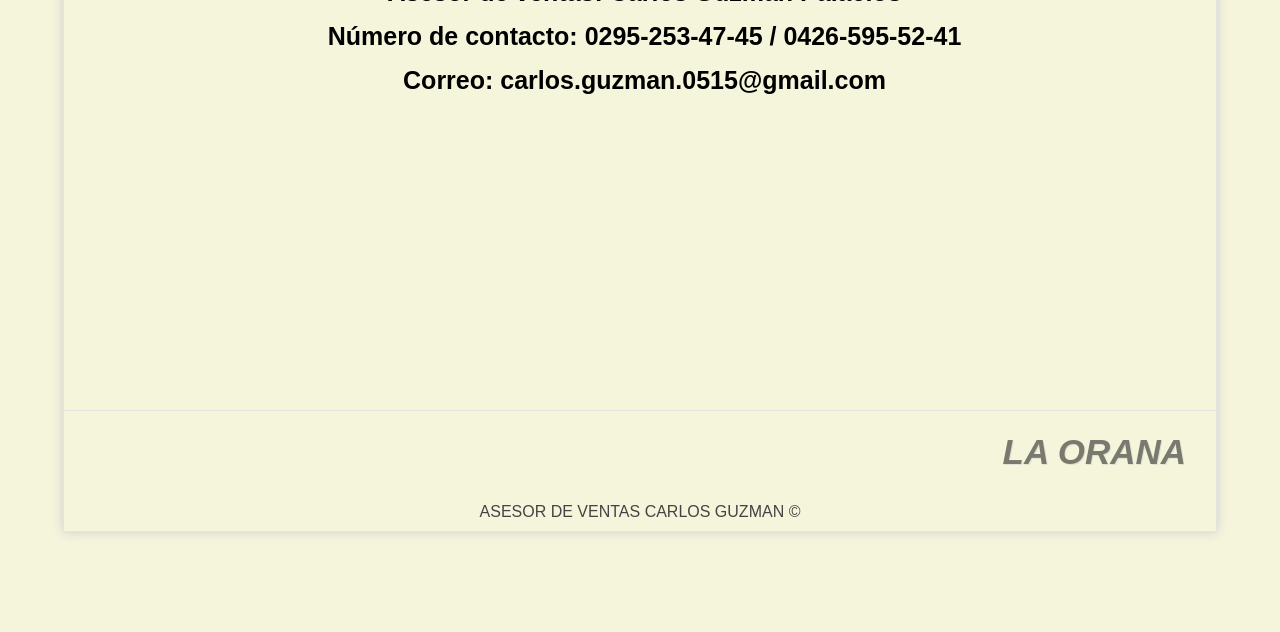
==== commit a56bfc7d: "media querys" ====
--- a/docs/index.html
+++ b/docs/index.html
@@ -1 +1 @@
-<!doctype html><html lang="es"><head><meta charset="UTF-8"><meta name="viewport" content="width=device-width,initial-scale=1"><title>La Orana</title><link href="main.8d6b5964e4225a39f0d0.css" rel="stylesheet"></head><body><div class="container"><header><div class="logo"><h1>La Orana</h1></div><nav id="menu"><ul><li><a href="index.html">Productos</a></li><li><a href="#contacto">Contacto</a></li></ul></nav></header><div id="projects"><article class="project"><div class="image-wrap"><img src="assets/margarina.jpeg"/></div><div class="project-info">PRODUCTO: MARGARINA 12/500 Gr<br>PRECIO: 14.80$<br></div></article><article class="project"><div class="image-wrap"><img id="azucar" src="assets/azucar.jpeg"/></div><div class="project-info">PRODUCTO: AZUCAR 24/1kg<br>PRECIO: 18$<br></div></article><article class="project"><div class="image-wrap" w:400px><img src="assets/mayonesa.jpeg"/></div><div class="project-info">PRODUCTO: MAYONESA 12/445Gr<br>PRECIO: 17.5$<br></div></article><article class="project"><div class="image-wrap"><img src="assets/pasta.jpeg"/></div><div class="project-info">PRODUCTO: ESPAGUETI 12/1kg<br>PRECIO: 12$<br></div></article><article class="project"><div class="image-wrap"><img src="assets/trix.jpeg"/></div><div class="project-info">PRODUCTO: TRIX<br>PRECIO: 24 Sobres 2$, 24 Display 48$.<br></div></article><article class="project"><div class="image-wrap"><img src="assets/varios.jpeg"/></div></article></div><section id="contacto"><div class="contacto"><p>Asesor de ventas: Carlos Guzman Palacios</p></div><div class="contacto"><p>Número de contacto: 0295-253-47-45 / 0426-595-52-41</p></div><div class="contacto"><p>Correo: carlos.guzman.0515@gmail.com</p></div></section><footer id="footer"><div class="logo">LA ORANA</div><div class="info">ASESOR DE VENTAS CARLOS GUZMAN &copy;</div></footer></div><script src="main.df69687eee629e5b68b0.js"></script></body></html>+<!doctype html><html lang="es"><head><meta charset="UTF-8"><meta name="viewport" content="width=device-width,initial-scale=1"><title>La Orana</title><link href="main.09f89a6a28ed9f252912.css" rel="stylesheet"></head><body><div class="container"><header><div class="logo"><h1>La Orana</h1></div><nav id="menu"><ul><li><a href="index.html">Productos</a></li><li><a href="#contacto">Contacto</a></li></ul></nav></header><div id="projects"><article class="project"><div class="image-wrap"><img src="assets/margarina.jpeg"/></div><div class="project-info">PRODUCTO: MARGARINA 12/500 Gr<br>PRECIO: 14.80$<br></div></article><article class="project"><div class="image-wrap"><img id="azucar" src="assets/azucar.jpeg"/></div><div class="project-info">PRODUCTO: AZUCAR 24/1kg<br>PRECIO: 18$<br></div></article><article class="project"><div class="image-wrap" w:400px><img src="assets/mayonesa.jpeg"/></div><div class="project-info">PRODUCTO: MAYONESA 12/445Gr<br>PRECIO: 17.5$<br></div></article><article class="project"><div class="image-wrap"><img src="assets/pasta.jpeg"/></div><div class="project-info">PRODUCTO: ESPAGUETI 12/1kg<br>PRECIO: 12$<br></div></article><article class="project"><div class="image-wrap"><img src="assets/trix.jpeg"/></div><div class="project-info">PRODUCTO: TRIX<br>PRECIO: 24 Sobres 2$, 24 Display 48$.<br></div></article><article class="project"><div class="image-wrap"><img src="assets/varios.jpeg"/></div></article></div><section id="contacto"><div class="contacto"><p>Asesor de ventas: Carlos Guzman Palacios</p></div><div class="contacto"><p>Número de contacto: 0295-253-47-45 / 0426-595-52-41</p></div><div class="contacto"><p>Correo: carlos.guzman.0515@gmail.com</p></div></section><footer id="footer"><div class="logo">LA ORANA</div><div class="info">ASESOR DE VENTAS CARLOS GUZMAN &copy;</div></footer></div><script src="main.df69687eee629e5b68b0.js"></script></body></html>
--- a/docs/main.09f89a6a28ed9f252912.css
+++ b/docs/main.09f89a6a28ed9f252912.css
@@ -0,0 +1 @@
+*{background-color:beige;text-decoration:none;margin:0;padding:0;font-family:Verdana,Geneva,Tahoma,sans-serif}.container{width:90%;height:auto;border:1px solid rgba(225,225,226,.8);box-shadow:0 0 10px #ccc;margin:60px auto 100px;min-width:600px}header{height:70px;border-bottom:1px solid rgba(225,225,226,.8);position:fixed;width:90%;top:0;margin-right:40px}.logo h1{font-size:55px;color:#000}.logo,.logo h1{font-family:Helvetica;font-style:italic;font-weight:900;text-transform:uppercase}.logo{display:flex;flex-grow:1;flex-basis:65%;justify-content:center;font-size:35px;padding:10px;margin-left:20px;text-shadow:1px 1px 0 #ccc}#menu{flex-grow:1;flex-basis:30%;padding-right:20px}#menu,#menu ul{justify-content:flex-end;height:100%}#menu ul{display:flex;flex-direction:row;flex-wrap:wrap;align-items:center;list-style:none}#menu a{text-transform:uppercase;color:#000;padding:10px;text-decoration:none;transition:all .3s;font-weight:700;font-size:20px}#menu a:hover{background:#101097;color:#fff}#projects{display:flex;flex-flow:row wrap;justify-content:space-between;flex-basis:80%;margin-top:100px;margin-left:40px}.project{flex-grow:1;flex-basis:35%;justify-content:center;margin-bottom:25px;margin-right:20px;border:1px solid #ccc}.image-wrap img{justify-content:center;width:100%;max-height:400px;max-width:700px}#contacto{display:flex;flex-direction:column}.project-info{padding:10px;cursor:pointer;font-size:16px;color:#000;transition:all .3s;font-weight:700}.project-info:hover,.project-info a:hover{color:#101097;font-size:21px}.project-info p{font-size:16px;color:#000;font-weight:700}#footer{display:flex;flex-flow:row wrap;justify-content:flex-end;margin-top:300px;height:120px;align-items:center;border-top:1px solid rgba(225,225,226,.8)}.contacto{display:flex;justify-content:center;justify-items:center;flex-basis:40%;font-family:Verdana,Geneva,Tahoma,sans-serif;font-weight:700;font-size:25px;border-radius:0 0 0 5px;text-align:center;padding-left:39px;padding-right:30px;margin-bottom:15px}#footer .logo{opacity:.5;flex-basis:auto;flex-grow:1;order:2;text-align:right;margin-right:20px}#footer .info{order:1;margin-left:20px;color:#444}@media (max-width:1337px){#header{text-align:center}.logo{flex-direction:column;flex-grow:1;justify-content:space-evenly}#menu,.logo{display:flex;flex-wrap:nowrap;flex-basis:100%}#menu{flex-direction:row;height:100%;justify-content:flex-end}}@media (max-width:819px){.logo{flex-wrap:wrap;width:100%}#menu,.logo{display:flex;flex-direction:row;flex-basis:100%}#menu{flex-wrap:nowrap;height:100%;justify-content:flex-end}}@media (max-width:1334px){#header{text-align:center}#menu>ul{display:flex;justify-content:space-evenly}}@media (max-width:643px){#menu{display:flex;flex-direction:row;flex-basis:100%;flex-wrap:wrap;height:100%;justify-content:flex-end;margin-right:0;padding:0 auto}header{width:100%}}@media (max-width:625px){#menu{display:flex;flex-direction:row;flex-basis:100%;flex-wrap:nowrap;height:100%;justify-content:flex-end;margin-right:0}}@media (max-width:645px){#content{display:flex;flex-direction:column;flex-wrap:wrap;justify-content:space-between;padding-top:20px;padding-bottom:20px}.project{margin-right:10px;margin-left:10px}#footer .logo{flex-grow:1;order:1;flex-basis:100%;text-align:center;margin:0}}#footer .info{flex-grow:1;order:2;flex-basis:100%;text-align:center;margin:0}
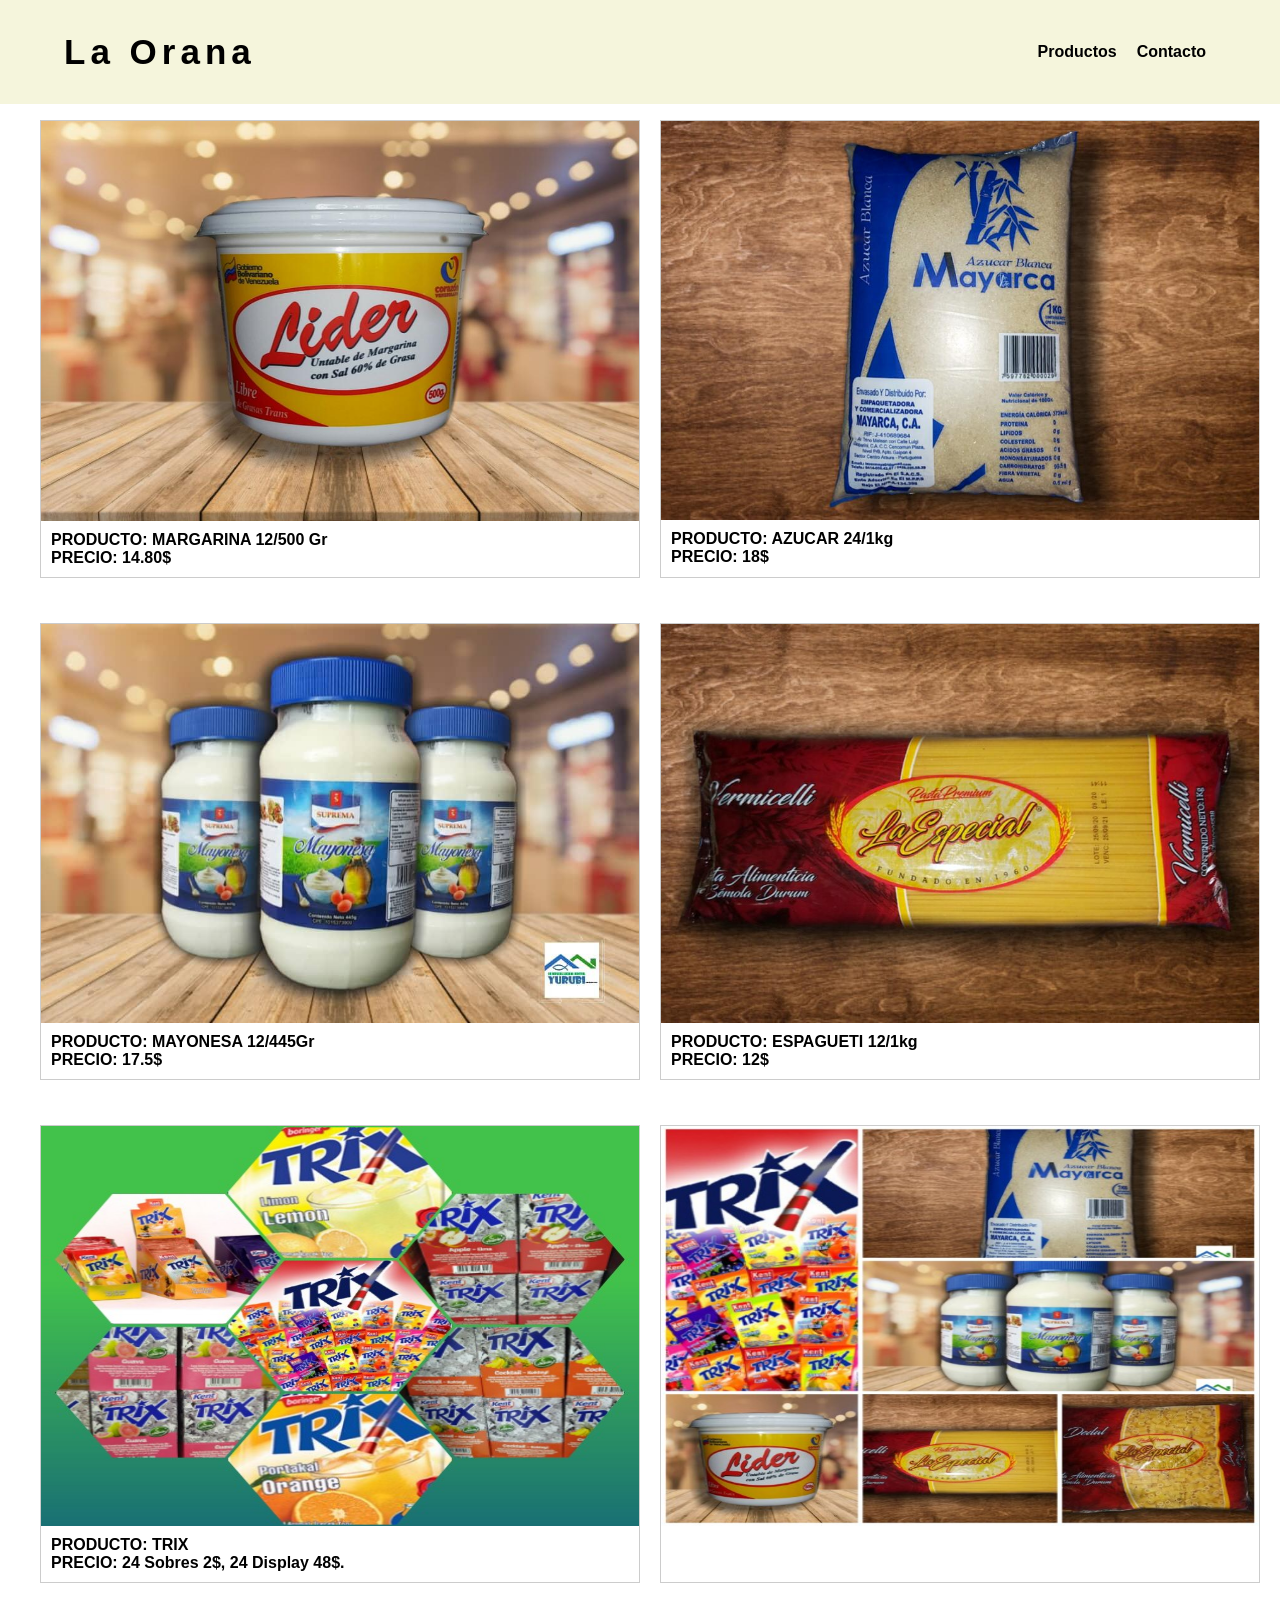
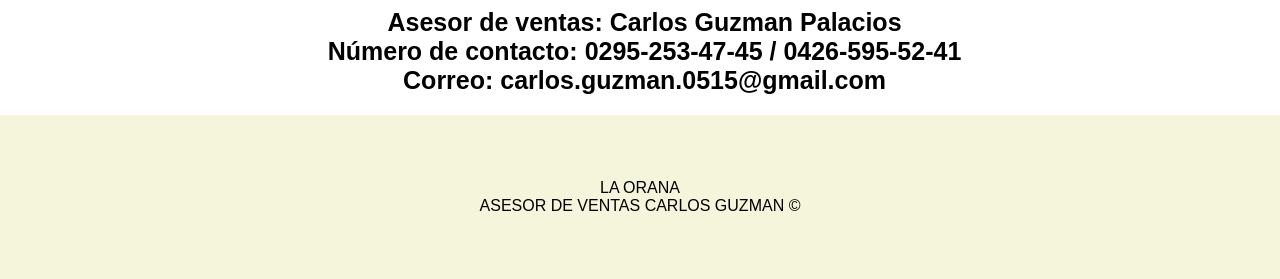
==== commit 314b2c5a: "cambio de estilos y menu" ====
--- a/docs/index.html
+++ b/docs/index.html
@@ -1 +1 @@
-<!doctype html><html lang="es"><head><meta charset="UTF-8"><meta name="viewport" content="width=device-width,initial-scale=1"><title>La Orana</title><link href="main.09f89a6a28ed9f252912.css" rel="stylesheet"></head><body><div class="container"><header><div class="logo"><h1>La Orana</h1></div><nav id="menu"><ul><li><a href="index.html">Productos</a></li><li><a href="#contacto">Contacto</a></li></ul></nav></header><div id="projects"><article class="project"><div class="image-wrap"><img src="assets/margarina.jpeg"/></div><div class="project-info">PRODUCTO: MARGARINA 12/500 Gr<br>PRECIO: 14.80$<br></div></article><article class="project"><div class="image-wrap"><img id="azucar" src="assets/azucar.jpeg"/></div><div class="project-info">PRODUCTO: AZUCAR 24/1kg<br>PRECIO: 18$<br></div></article><article class="project"><div class="image-wrap" w:400px><img src="assets/mayonesa.jpeg"/></div><div class="project-info">PRODUCTO: MAYONESA 12/445Gr<br>PRECIO: 17.5$<br></div></article><article class="project"><div class="image-wrap"><img src="assets/pasta.jpeg"/></div><div class="project-info">PRODUCTO: ESPAGUETI 12/1kg<br>PRECIO: 12$<br></div></article><article class="project"><div class="image-wrap"><img src="assets/trix.jpeg"/></div><div class="project-info">PRODUCTO: TRIX<br>PRECIO: 24 Sobres 2$, 24 Display 48$.<br></div></article><article class="project"><div class="image-wrap"><img src="assets/varios.jpeg"/></div></article></div><section id="contacto"><div class="contacto"><p>Asesor de ventas: Carlos Guzman Palacios</p></div><div class="contacto"><p>Número de contacto: 0295-253-47-45 / 0426-595-52-41</p></div><div class="contacto"><p>Correo: carlos.guzman.0515@gmail.com</p></div></section><footer id="footer"><div class="logo">LA ORANA</div><div class="info">ASESOR DE VENTAS CARLOS GUZMAN &copy;</div></footer></div><script src="main.df69687eee629e5b68b0.js"></script></body></html>+<!doctype html><html lang="es"><head><meta charset="UTF-8"><meta name="viewport" content="width=device-width,initial-scale=1"><title>La Orana</title><link href="main.1890351850eec67b622e.css" rel="stylesheet"></head><body><header><div class="container logo-nav-container"><h1>La Orana</h1><nav class="navigation"><ul><li><a href="index.html">Productos</a></li><li><a href="#enlace">Contacto</a></li></ul></nav></div></header><div class="projects"><article class="project"><div class="image-wrap"><img src="assets/margarina.jpeg"/></div><div class="project-info">PRODUCTO: MARGARINA 12/500 Gr<br>PRECIO: 14.80$<br></div></article><article class="project"><div class="image-wrap"><img id="azucar" src="assets/azucar.jpeg"/></div><div class="project-info">PRODUCTO: AZUCAR 24/1kg<br>PRECIO: 18$<br></div></article><article class="project"><div class="image-wrap" w:400px><img src="assets/mayonesa.jpeg"/></div><div class="project-info">PRODUCTO: MAYONESA 12/445Gr<br>PRECIO: 17.5$<br></div></article><article class="project"><div class="image-wrap"><img src="assets/pasta.jpeg"/></div><div class="project-info">PRODUCTO: ESPAGUETI 12/1kg<br>PRECIO: 12$<br></div></article><article class="project"><div class="image-wrap"><img src="assets/trix.jpeg"/></div><div class="project-info">PRODUCTO: TRIX<br>PRECIO: 24 Sobres 2$, 24 Display 48$.<br></div></article><article class="project"><div class="image-wrap"><img src="assets/varios.jpeg"/></div></article></div><section class="container" id="contacto"><div id="enlace" class="contacto"><p>Asesor de ventas: Carlos Guzman Palacios</p></div><div class="contacto"><p>Número de contacto: 0295-253-47-45 / 0426-595-52-41</p></div><div id="enlace" class="contacto"><p>Correo: carlos.guzman.0515@gmail.com</p></div></section><footer id="footer"><div class="logo">LA ORANA</div><div class="info">ASESOR DE VENTAS CARLOS GUZMAN &copy;</div></footer><script src="main.df69687eee629e5b68b0.js"></script></body></html>
--- a/docs/main.1890351850eec67b622e.css
+++ b/docs/main.1890351850eec67b622e.css
@@ -0,0 +1 @@
+*{text-decoration:none;margin:0;padding:0;color:#000;font-family:Verdana,Geneva,Tahoma,sans-serif}.container{width:90%;margin:0 auto}header{background:beige;color:#fff;padding:2rem 0;position:fixed;left:0;top:0;right:0}header h1{font-size:35px;letter-spacing:5px}header a,header h1{color:#000;font-weight:700}header a{text-decoration:none}.logo-nav-container{display:flex;justify-content:space-between;align-items:center}.navigation ul li{display:inline-block;list-style:none}.navigation ul li a{display:block;padding:10px;transition:all .4s linear;border-radius:5px}.navigation ul li a:hover{background:#101097}.projects{display:flex;flex-flow:row wrap;justify-content:space-between;flex-basis:80%;margin-top:100px;margin-left:40px}.project{flex-basis:35%;margin-bottom:25px;margin-top:20px;flex-grow:1;justify-content:center;margin-right:20px;border:1px solid #ccc}.image-wrap img{display:flex;justify-content:space-between;width:100%;max-height:400px;max-width:700px}.project-info{padding:10px;cursor:pointer;font-size:16px;color:#000;transition:all .3s;font-weight:700}.project-info:hover,.project-info a:hover{color:#101097;font-size:21px}.project-info p{font-size:16px}.contacto,.project-info p{color:#000;font-weight:700}.contacto{display:flex;justify-content:center;justify-items:center;flex-basis:40%;font-family:Verdana,Geneva,Tahoma,sans-serif;font-size:25px;border-radius:0 0 0 5px;text-align:center;padding-left:39px;padding-right:30px}#footer{background:beige;padding:4rem 0;text-align:center;margin-top:20px;color:#000}
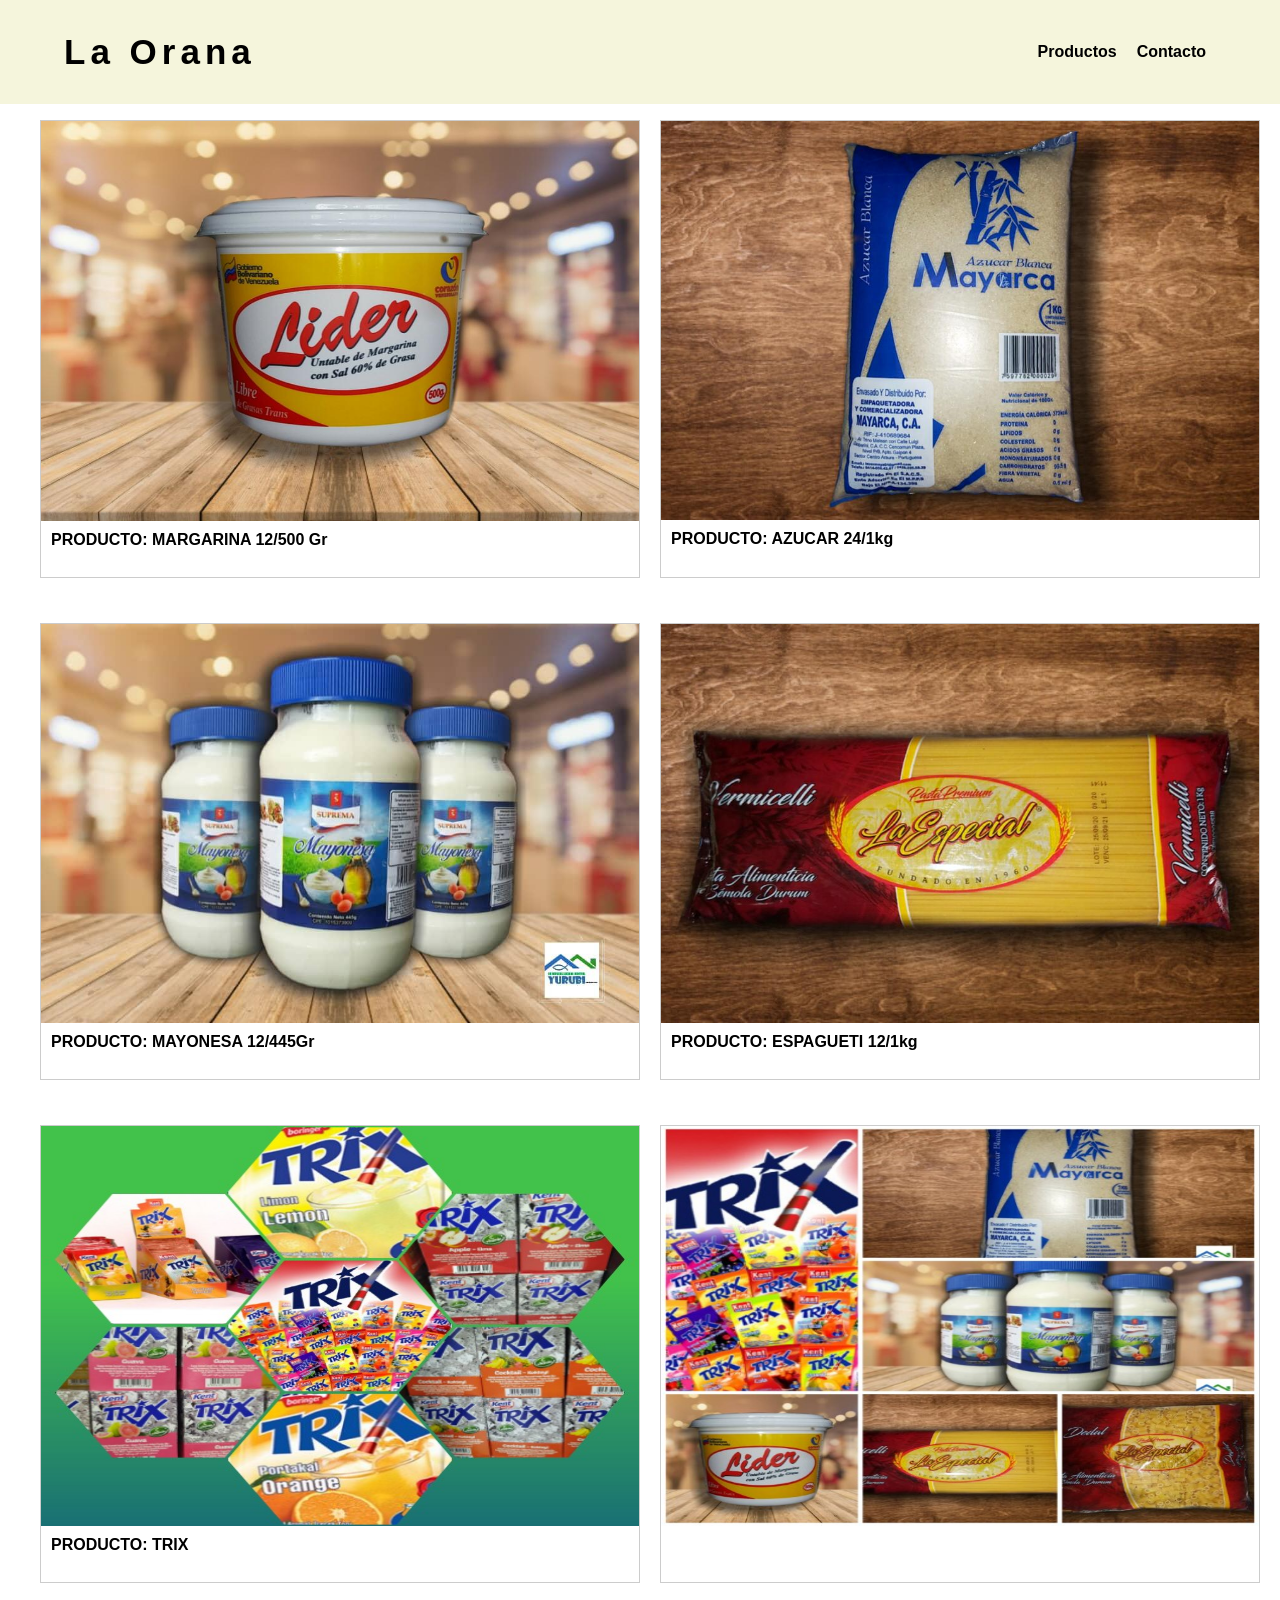
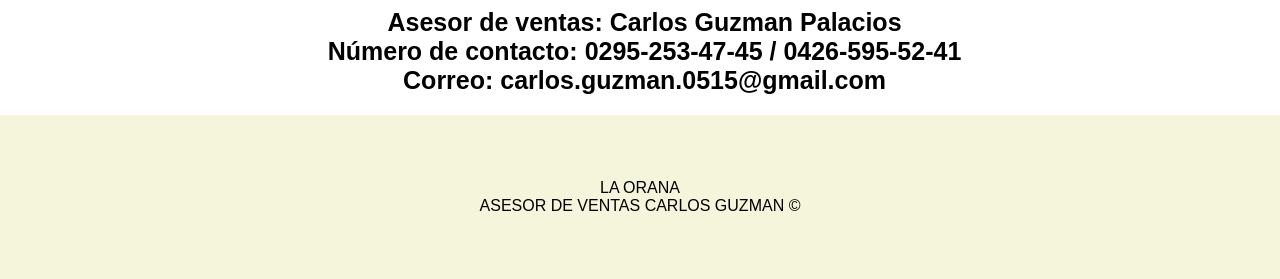
==== commit 1627d3af: "eliminacion de precios" ====
--- a/docs/index.html
+++ b/docs/index.html
@@ -1 +1 @@
-<!doctype html><html lang="es"><head><meta charset="UTF-8"><meta name="viewport" content="width=device-width,initial-scale=1"><title>La Orana</title><link href="main.1890351850eec67b622e.css" rel="stylesheet"></head><body><header><div class="container logo-nav-container"><h1>La Orana</h1><nav class="navigation"><ul><li><a href="index.html">Productos</a></li><li><a href="#enlace">Contacto</a></li></ul></nav></div></header><div class="projects"><article class="project"><div class="image-wrap"><img src="assets/margarina.jpeg"/></div><div class="project-info">PRODUCTO: MARGARINA 12/500 Gr<br>PRECIO: 14.80$<br></div></article><article class="project"><div class="image-wrap"><img id="azucar" src="assets/azucar.jpeg"/></div><div class="project-info">PRODUCTO: AZUCAR 24/1kg<br>PRECIO: 18$<br></div></article><article class="project"><div class="image-wrap" w:400px><img src="assets/mayonesa.jpeg"/></div><div class="project-info">PRODUCTO: MAYONESA 12/445Gr<br>PRECIO: 17.5$<br></div></article><article class="project"><div class="image-wrap"><img src="assets/pasta.jpeg"/></div><div class="project-info">PRODUCTO: ESPAGUETI 12/1kg<br>PRECIO: 12$<br></div></article><article class="project"><div class="image-wrap"><img src="assets/trix.jpeg"/></div><div class="project-info">PRODUCTO: TRIX<br>PRECIO: 24 Sobres 2$, 24 Display 48$.<br></div></article><article class="project"><div class="image-wrap"><img src="assets/varios.jpeg"/></div></article></div><section class="container" id="contacto"><div id="enlace" class="contacto"><p>Asesor de ventas: Carlos Guzman Palacios</p></div><div class="contacto"><p>Número de contacto: 0295-253-47-45 / 0426-595-52-41</p></div><div id="enlace" class="contacto"><p>Correo: carlos.guzman.0515@gmail.com</p></div></section><footer id="footer"><div class="logo">LA ORANA</div><div class="info">ASESOR DE VENTAS CARLOS GUZMAN &copy;</div></footer><script src="main.df69687eee629e5b68b0.js"></script></body></html>+<!doctype html><html lang="es"><head><meta charset="UTF-8"><meta name="viewport" content="width=device-width,initial-scale=1"><title>La Orana</title><link href="main.1890351850eec67b622e.css" rel="stylesheet"></head><body><header><div class="container logo-nav-container"><h1>La Orana</h1><nav class="navigation"><ul><li><a href="index.html">Productos</a></li><li><a href="#enlace">Contacto</a></li></ul></nav></div></header><div class="projects"><article class="project"><div class="image-wrap"><img src="assets/margarina.jpeg"/></div><div class="project-info">PRODUCTO: MARGARINA 12/500 Gr<br><br></div></article><article class="project"><div class="image-wrap"><img id="azucar" src="assets/azucar.jpeg"/></div><div class="project-info">PRODUCTO: AZUCAR 24/1kg<br><br></div></article><article class="project"><div class="image-wrap" w:400px><img src="assets/mayonesa.jpeg"/></div><div class="project-info">PRODUCTO: MAYONESA 12/445Gr<br><br></div></article><article class="project"><div class="image-wrap"><img src="assets/pasta.jpeg"/></div><div class="project-info">PRODUCTO: ESPAGUETI 12/1kg<br><br></div></article><article class="project"><div class="image-wrap"><img src="assets/trix.jpeg"/></div><div class="project-info">PRODUCTO: TRIX<br><br></div></article><article class="project"><div class="image-wrap"><img src="assets/varios.jpeg"/></div></article></div><section class="container" id="contacto"><div id="enlace" class="contacto"><p>Asesor de ventas: Carlos Guzman Palacios</p></div><div class="contacto"><p>Número de contacto: 0295-253-47-45 / 0426-595-52-41</p></div><div id="enlace" class="contacto"><p>Correo: carlos.guzman.0515@gmail.com</p></div></section><footer id="footer"><div class="logo">LA ORANA</div><div class="info">ASESOR DE VENTAS CARLOS GUZMAN &copy;</div></footer><script src="main.df69687eee629e5b68b0.js"></script></body></html>
